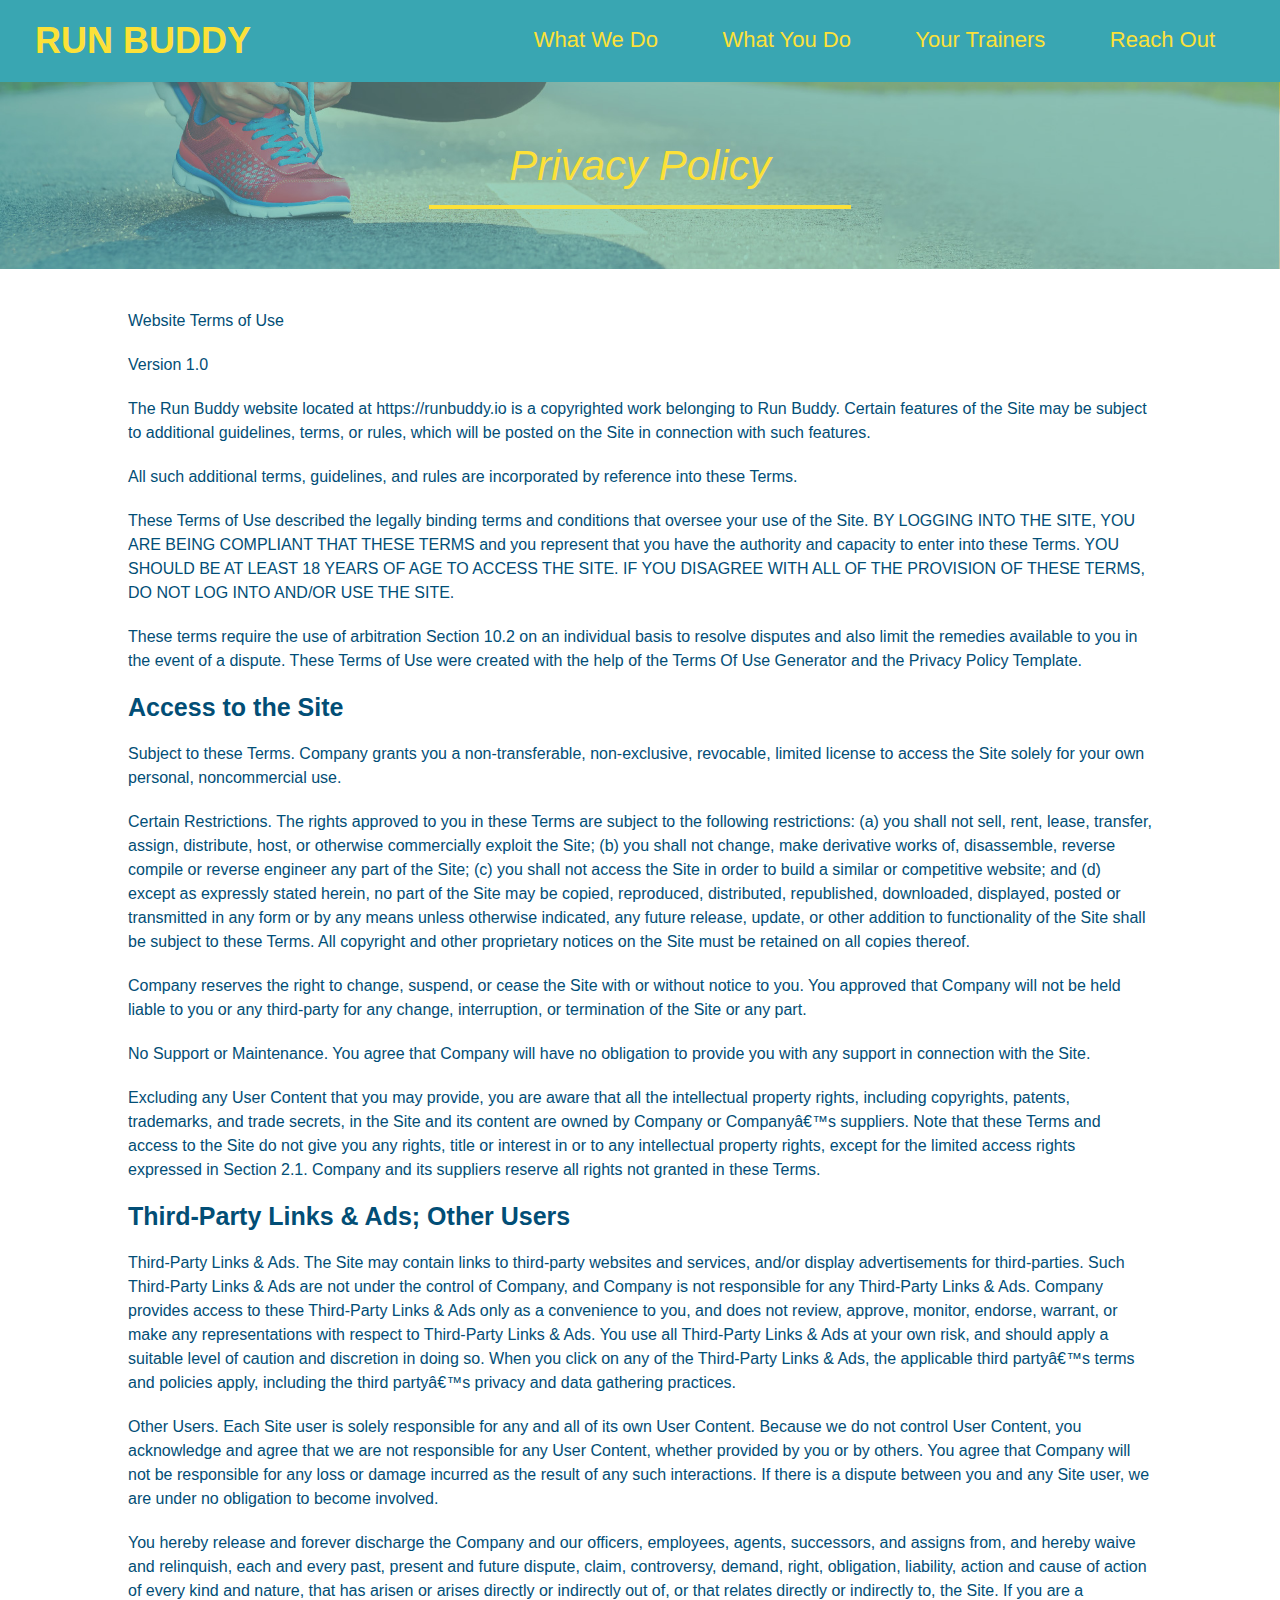
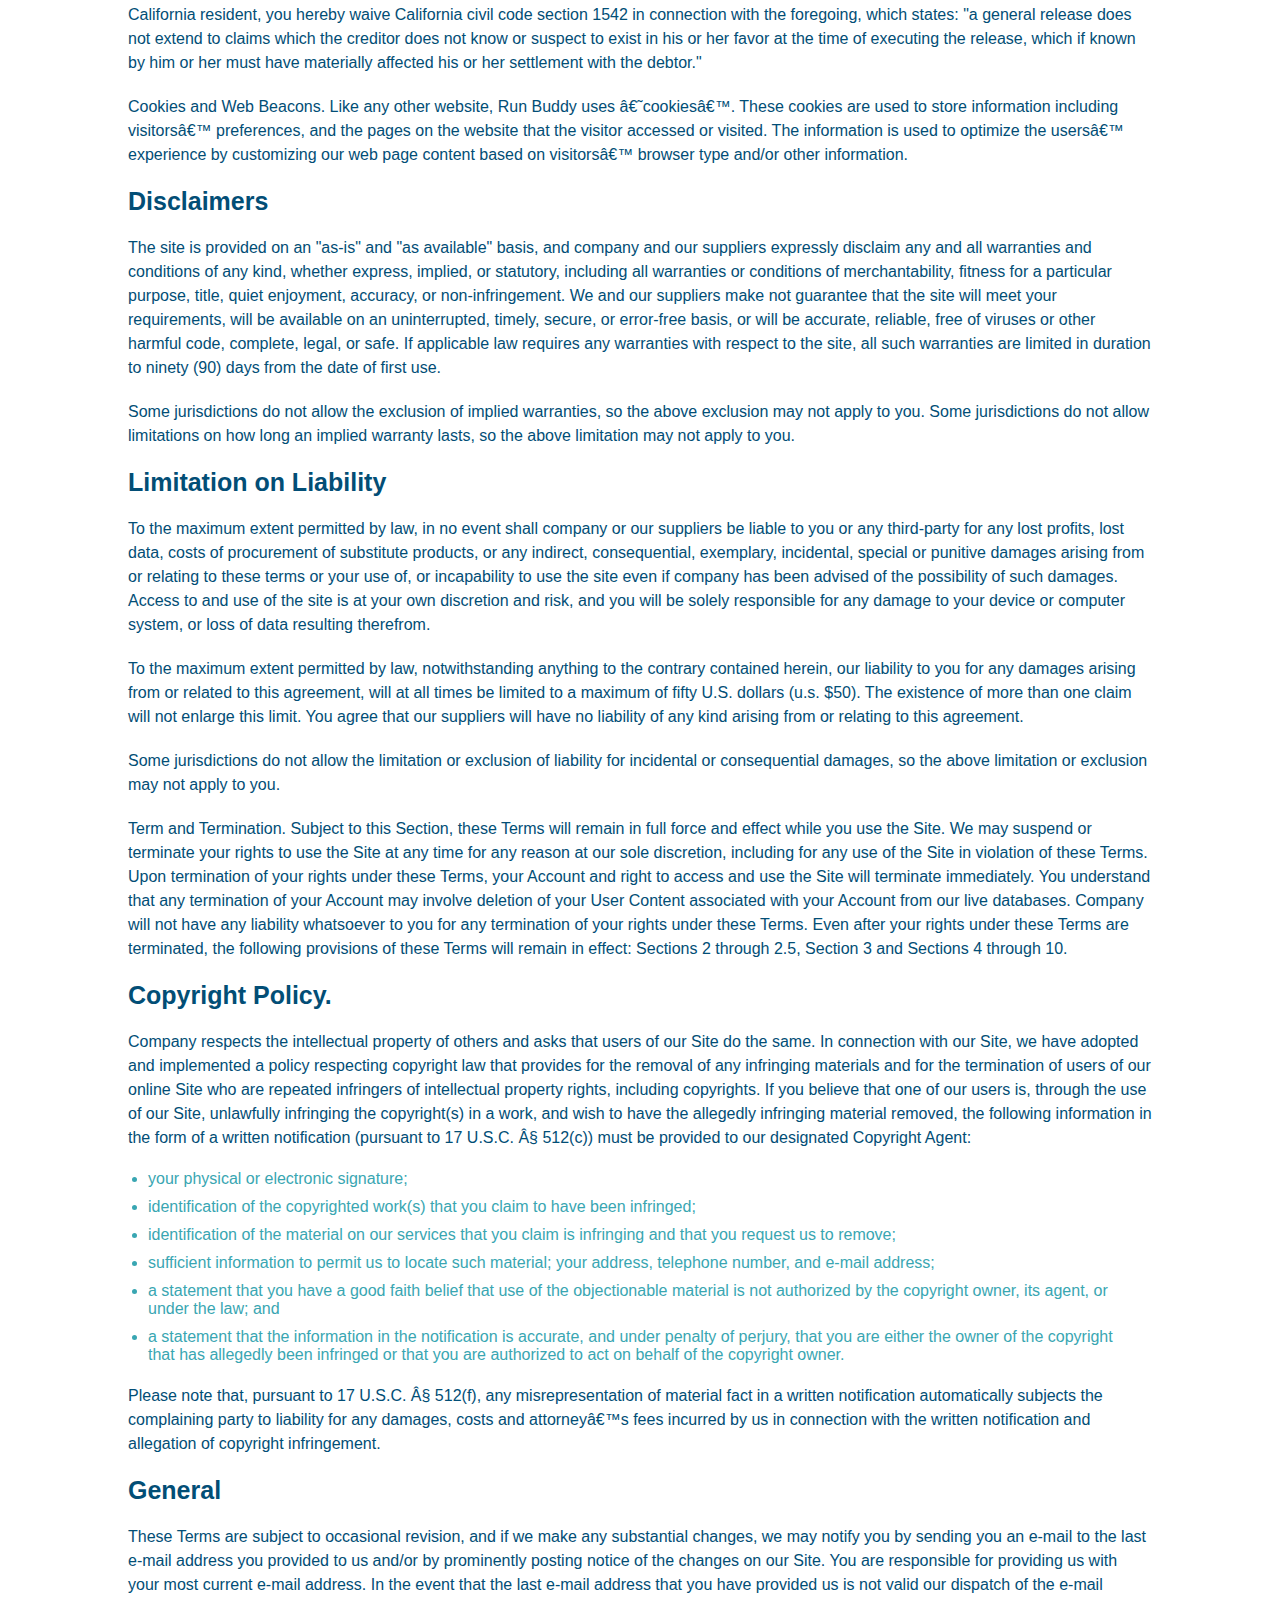
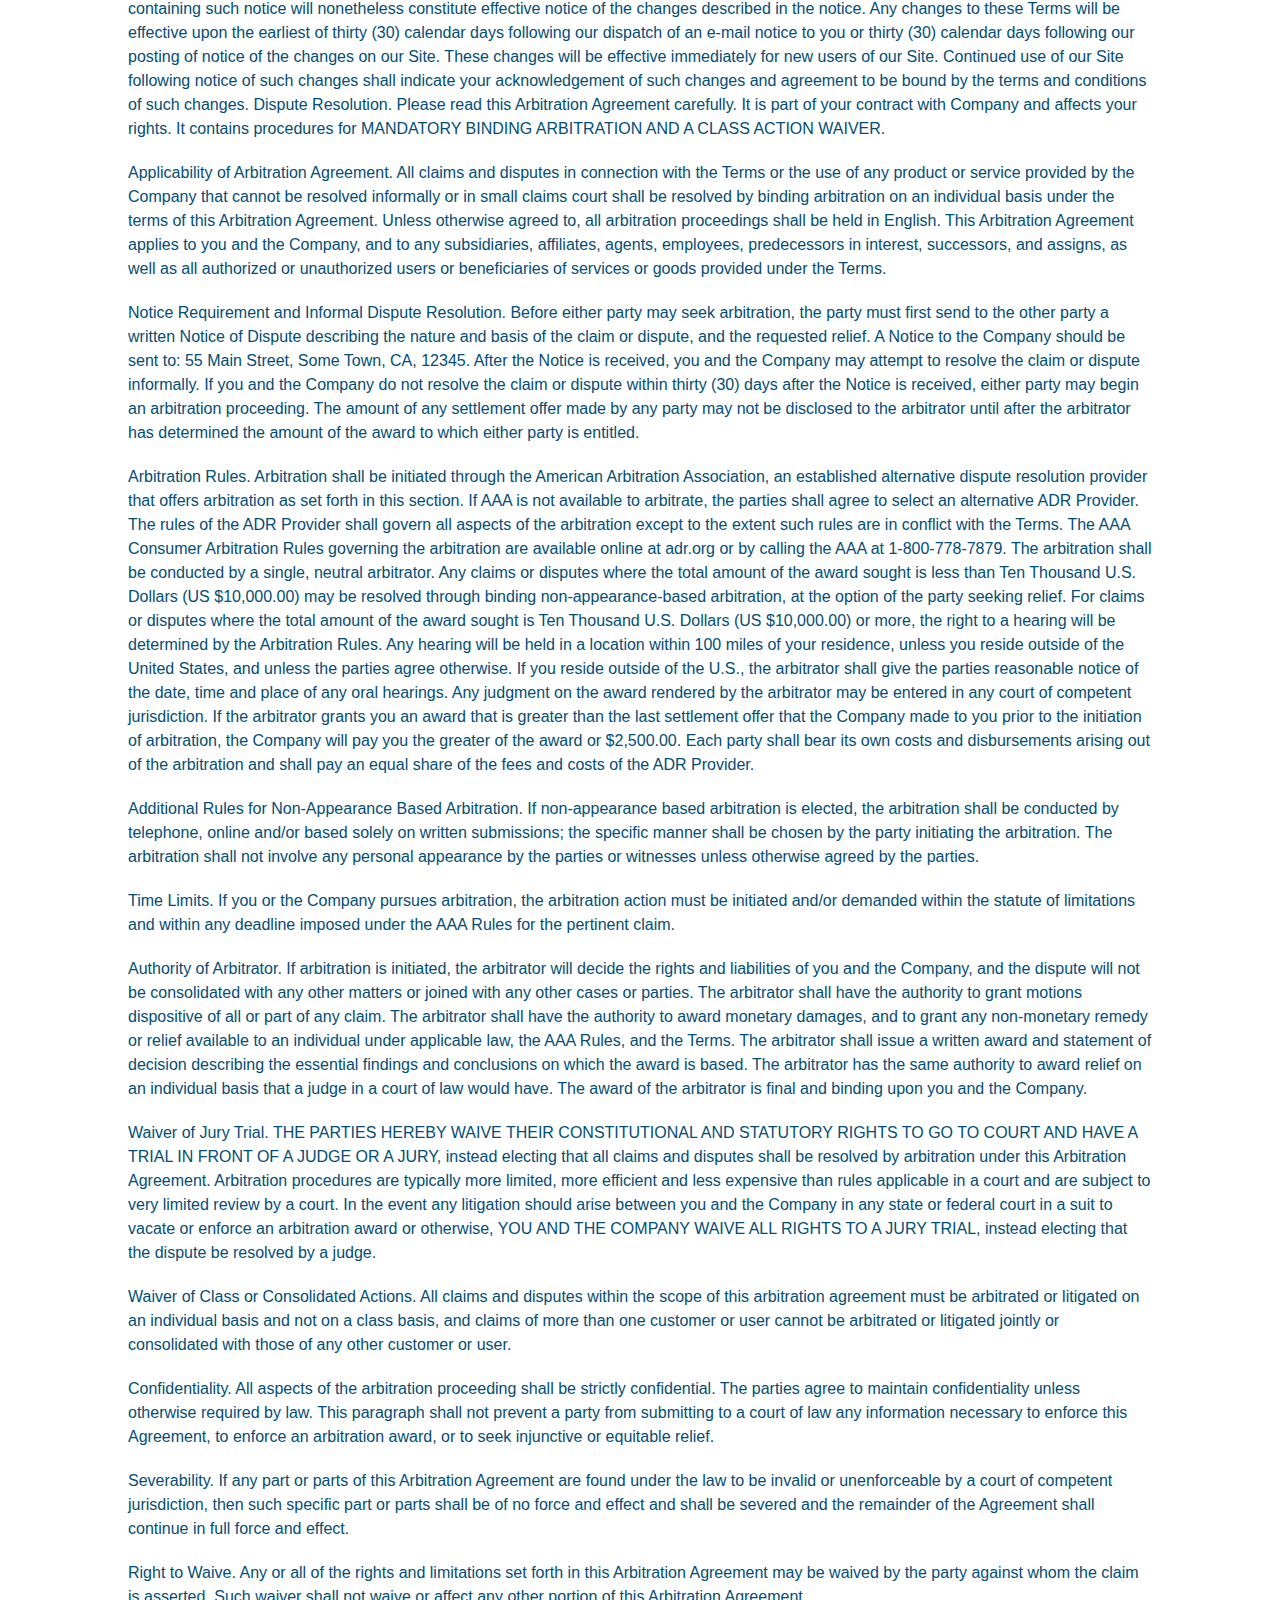
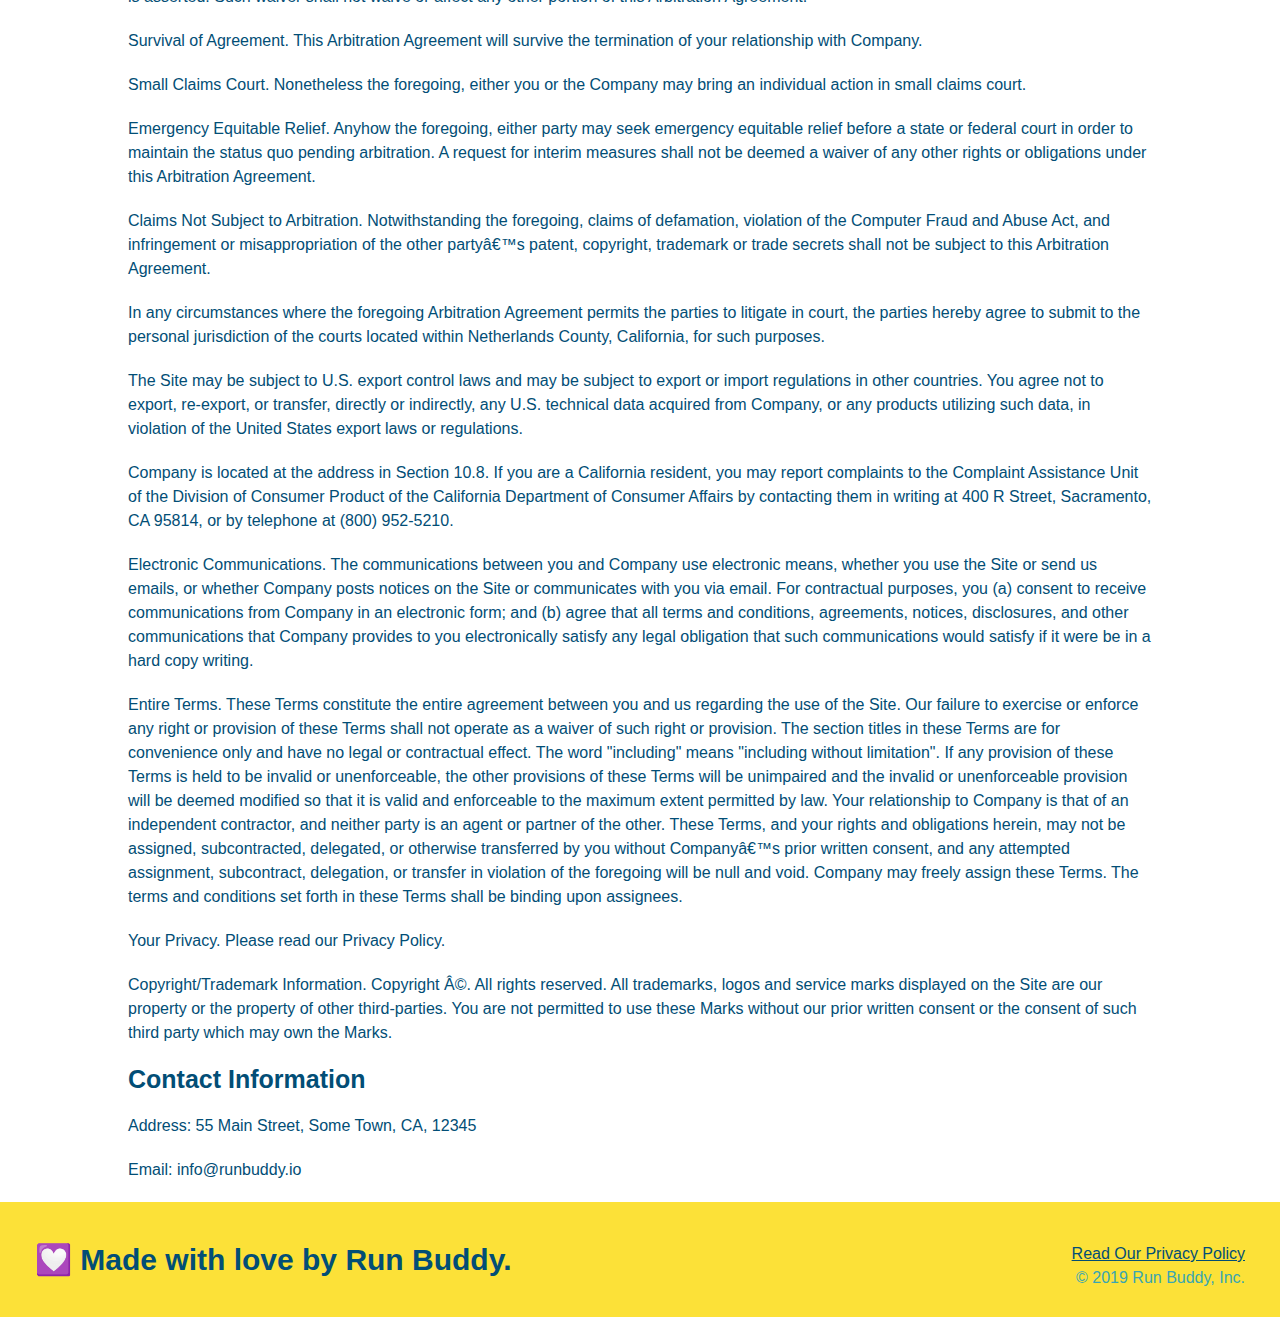
==== privacy-policy.html @ 3c03c05a "privacy policy" ====
<!DOCTYPE html>
<html lang="en">
    <head>
        <meta charset="UTF-8" />
        <title>Privacy Policy - Run Buddy</title>
        <link rel="stylesheet" href="./assets/css/style.css" />
        <link rel="stylesheet" href="./assets/css/secondary-styles.css" />
    </head>
    <body>
        <header>
            <h1>
              <a href="/">RUN BUDDY</a>
            </h1>
            <nav>
              <!-- Unordered list element -->
              <ul>
                <!-- List item element -->
                <li>
                  <!-- Anchor element -->
                  <a href="./index.html#what-we-do">What We Do</a>
                </li>
                <li>
                  <a href="./index.html#what-you-do">What You Do</a>
                </li>
                <li>
                  <a href="./index.html#your-trainers">Your Trainers</a>
                </li>
                <li>
                  <a href="./index.html#reach-out">Reach Out</a>
                </li>
              </ul>
            </nav>
        </header>
        <section class="hero">
            <h2 class="page-title">
                Privacy Policy
            </h2>
        </section>
        <article class="secondary-content">
            <p>
                Website Terms of Use
            </p>

            <p>
                Version 1.0
            </p>

            <p>
                The Run Buddy website located at https://runbuddy.io is a copyrighted work belonging to Run Buddy. Certain
                features of the Site may be subject to additional guidelines, terms, or rules, which will be posted on the Site
                in connection with such features.
            </p>

            <p>
                All such additional terms, guidelines, and rules are incorporated by reference into these Terms.
            </p>

            <p>
                These Terms of Use described the legally binding terms and conditions that oversee your use of the Site. BY
                LOGGING INTO THE SITE, YOU ARE BEING COMPLIANT THAT THESE TERMS and you represent that you have the authority
                and capacity to enter into these Terms. YOU SHOULD BE AT LEAST 18 YEARS OF AGE TO ACCESS THE SITE. IF YOU
                DISAGREE WITH ALL OF THE PROVISION OF THESE TERMS, DO NOT LOG INTO AND/OR USE THE SITE.
            </p>

            <p>
                These terms require the use of arbitration Section 10.2 on an individual basis to resolve disputes and also
                limit the remedies available to you in the event of a dispute. These Terms of Use were created with the help of
                the Terms Of Use Generator and the Privacy Policy Template.
            </p>

            <h3>
                Access to the Site
            </h3>

            <p>
                Subject to these Terms. Company grants you a non-transferable, non-exclusive, revocable, limited license to
                access the Site solely for your own personal, noncommercial use.
            </p>

            <p>
                Certain Restrictions. The rights approved to you in these Terms are subject to the following restrictions: (a)
                you shall not sell, rent, lease, transfer, assign, distribute, host, or otherwise commercially exploit the Site;
                (b) you shall not change, make derivative works of, disassemble, reverse compile or reverse engineer any part of
                the Site; (c) you shall not access the Site in order to build a similar or competitive website; and (d) except
                as expressly stated herein, no part of the Site may be copied, reproduced, distributed, republished, downloaded,
                displayed, posted or transmitted in any form or by any means unless otherwise indicated, any future release,
                update, or other addition to functionality of the Site shall be subject to these Terms. All copyright and other
                proprietary notices on the Site must be retained on all copies thereof.
            </p>

            <p>
                Company reserves the right to change, suspend, or cease the Site with or without notice to you. You approved
                that Company will not be held liable to you or any third-party for any change, interruption, or termination of
                the Site or any part.
            </p>

            <p>
                No Support or Maintenance. You agree that Company will have no obligation to provide you with any support in
                connection with the Site.
            </p>

            <p>
                Excluding any User Content that you may provide, you are aware that all the intellectual property rights,
                including copyrights, patents, trademarks, and trade secrets, in the Site and its content are owned by Company
                or Companyâ€™s suppliers. Note that these Terms and access to the Site do not give you any rights, title or
                interest in or to any intellectual property rights, except for the limited access rights expressed in Section
                2.1. Company and its suppliers reserve all rights not granted in these Terms.
            </p>

            <h3>
                Third-Party Links & Ads; Other Users
            </h3>

            <p>
                Third-Party Links & Ads. The Site may contain links to third-party websites and services, and/or display
                advertisements for third-parties. Such Third-Party Links & Ads are not under the control of Company, and Company
                is not responsible for any Third-Party Links & Ads. Company provides access to these Third-Party Links & Ads
                only as a convenience to you, and does not review, approve, monitor, endorse, warrant, or make any
                representations with respect to Third-Party Links & Ads. You use all Third-Party Links & Ads at your own risk,
                and should apply a suitable level of caution and discretion in doing so. When you click on any of the
                Third-Party Links & Ads, the applicable third partyâ€™s terms and policies apply, including the third partyâ€™s
                privacy and data gathering practices.
            </p>

            <p>
                Other Users. Each Site user is solely responsible for any and all of its own User Content. Because we do not
                control User Content, you acknowledge and agree that we are not responsible for any User Content, whether
                provided by you or by others. You agree that Company will not be responsible for any loss or damage incurred as
                the result of any such interactions. If there is a dispute between you and any Site user, we are under no
                obligation to become involved.
            </p>

            <p>
                You hereby release and forever discharge the Company and our officers, employees, agents, successors, and
                assigns from, and hereby waive and relinquish, each and every past, present and future dispute, claim,
                controversy, demand, right, obligation, liability, action and cause of action of every kind and nature, that has
                arisen or arises directly or indirectly out of, or that relates directly or indirectly to, the Site. If you are
                a California resident, you hereby waive California civil code section 1542 in connection with the foregoing,
                which states: "a general release does not extend to claims which the creditor does not know or suspect to exist
                in his or her favor at the time of executing the release, which if known by him or her must have materially
                affected his or her settlement with the debtor."
            </p>

            <p>
                Cookies and Web Beacons. Like any other website, Run Buddy uses â€˜cookiesâ€™. These cookies are used to store
                information including visitorsâ€™ preferences, and the pages on the website that the visitor accessed or visited.
                The information is used to optimize the usersâ€™ experience by customizing our web page content based on visitorsâ€™
                browser type and/or other information.
            </p>

            <h3>
                Disclaimers
            </h3>

            <p>
                The site is provided on an "as-is" and "as available" basis, and company and our suppliers expressly disclaim
                any and all warranties and conditions of any kind, whether express, implied, or statutory, including all
                warranties or conditions of merchantability, fitness for a particular purpose, title, quiet enjoyment, accuracy,
                or non-infringement. We and our suppliers make not guarantee that the site will meet your requirements, will be
                available on an uninterrupted, timely, secure, or error-free basis, or will be accurate, reliable, free of
                viruses or other harmful code, complete, legal, or safe. If applicable law requires any warranties with respect
                to the site, all such warranties are limited in duration to ninety (90) days from the date of first use.
            </p>

            <p>
                Some jurisdictions do not allow the exclusion of implied warranties, so the above exclusion may not apply to
                you. Some jurisdictions do not allow limitations on how long an implied warranty lasts, so the above limitation
                may not apply to you.
            </p>

            <h3>
                Limitation on Liability
            </h3>

            <p>
                To the maximum extent permitted by law, in no event shall company or our suppliers be liable to you or any
                third-party for any lost profits, lost data, costs of procurement of substitute products, or any indirect,
                consequential, exemplary, incidental, special or punitive damages arising from or relating to these terms or
                your use of, or incapability to use the site even if company has been advised of the possibility of such
                damages. Access to and use of the site is at your own discretion and risk, and you will be solely responsible
                for any damage to your device or computer system, or loss of data resulting therefrom.
            </p>

            <p>
                To the maximum extent permitted by law, notwithstanding anything to the contrary contained herein, our liability
                to you for any damages arising from or related to this agreement, will at all times be limited to a maximum of
                fifty U.S. dollars (u.s. $50). The existence of more than one claim will not enlarge this limit. You agree that
                our suppliers will have no liability of any kind arising from or relating to this agreement.
            </p>

            <p>
                Some jurisdictions do not allow the limitation or exclusion of liability for incidental or consequential
                damages, so the above limitation or exclusion may not apply to you.
            </p>

            <p>
                Term and Termination. Subject to this Section, these Terms will remain in full force and effect while you use
                the Site. We may suspend or terminate your rights to use the Site at any time for any reason at our sole
                discretion, including for any use of the Site in violation of these Terms. Upon termination of your rights under
                these Terms, your Account and right to access and use the Site will terminate immediately. You understand that
                any termination of your Account may involve deletion of your User Content associated with your Account from our
                live databases. Company will not have any liability whatsoever to you for any termination of your rights under
                these Terms. Even after your rights under these Terms are terminated, the following provisions of these Terms
                will remain in effect: Sections 2 through 2.5, Section 3 and Sections 4 through 10.
            </p>

            <h3>
                Copyright Policy.
            </h3>

            <p>
                Company respects the intellectual property of others and asks that users of our Site do the same. In connection
                with our Site, we have adopted and implemented a policy respecting copyright law that provides for the removal
                of any infringing materials and for the termination of users of our online Site who are repeated infringers of
                intellectual property rights, including copyrights. If you believe that one of our users is, through the use of
                our Site, unlawfully infringing the copyright(s) in a work, and wish to have the allegedly infringing material
                removed, the following information in the form of a written notification (pursuant to 17 U.S.C. Â§ 512(c)) must
                be provided to our designated Copyright Agent:
            </p>

            <ul>
                <li>
                your physical or electronic signature;
                </li>
                <li>
                identification of the copyrighted work(s) that you claim to have been infringed;
                </li>
                <li>
                identification of the material on our services that you claim is infringing and that you request us to remove;
                </li>
                <li>
                sufficient information to permit us to locate such material; your address, telephone number, and e-mail
                address;
                </li>
                <li>
                a statement that you have a good faith belief that use of the objectionable material is not authorized by the
                copyright owner, its agent, or under the law; and
                </li>
                <li>
                a statement that the information in the notification is accurate, and under penalty of perjury, that you are
                either the owner of the copyright that has allegedly been infringed or that you are authorized to act on
                behalf of the copyright owner.
                </li>
            </ul>

            <p>
                Please note that, pursuant to 17 U.S.C. Â§ 512(f), any misrepresentation of material fact in a written
                notification automatically subjects the complaining party to liability for any damages, costs and attorneyâ€™s
                fees incurred by us in connection with the written notification and allegation of copyright infringement.
            </p>

            <h3>
                General
            </h3>

            <p>
                These Terms are subject to occasional revision, and if we make any substantial changes, we may notify you by
                sending you an e-mail to the last e-mail address you provided to us and/or by prominently posting notice of the
                changes on our Site. You are responsible for providing us with your most current e-mail address. In the event
                that the last e-mail address that you have provided us is not valid our dispatch of the e-mail containing such
                notice will nonetheless constitute effective notice of the changes described in the notice. Any changes to these
                Terms will be effective upon the earliest of thirty (30) calendar days following our dispatch of an e-mail
                notice to you or thirty (30) calendar days following our posting of notice of the changes on our Site. These
                changes will be effective immediately for new users of our Site. Continued use of our Site following notice of
                such changes shall indicate your acknowledgement of such changes and agreement to be bound by the terms and
                conditions of such changes. Dispute Resolution. Please read this Arbitration Agreement carefully. It is part of
                your contract with Company and affects your rights. It contains procedures for MANDATORY BINDING ARBITRATION AND
                A CLASS ACTION WAIVER.
            </p>

            <p>
                Applicability of Arbitration Agreement. All claims and disputes in connection with the Terms or the use of any
                product or service provided by the Company that cannot be resolved informally or in small claims court shall be
                resolved by binding arbitration on an individual basis under the terms of this Arbitration Agreement. Unless
                otherwise agreed to, all arbitration proceedings shall be held in English. This Arbitration Agreement applies to
                you and the Company, and to any subsidiaries, affiliates, agents, employees, predecessors in interest,
                successors, and assigns, as well as all authorized or unauthorized users or beneficiaries of services or goods
                provided under the Terms.
            </p>

            <p>
                Notice Requirement and Informal Dispute Resolution. Before either party may seek arbitration, the party must
                first send to the other party a written Notice of Dispute describing the nature and basis of the claim or
                dispute, and the requested relief. A Notice to the Company should be sent to: 55 Main Street, Some Town, CA,
                12345. After the Notice is received, you and the Company may attempt to resolve the claim or dispute informally.
                If you and the Company do not resolve the claim or dispute within thirty (30) days after the Notice is received,
                either party may begin an arbitration proceeding. The amount of any settlement offer made by any party may not
                be disclosed to the arbitrator until after the arbitrator has determined the amount of the award to which either
                party is entitled.
            </p>

            <p>
                Arbitration Rules. Arbitration shall be initiated through the American Arbitration Association, an established
                alternative dispute resolution provider that offers arbitration as set forth in this section. If AAA is not
                available to arbitrate, the parties shall agree to select an alternative ADR Provider. The rules of the ADR
                Provider shall govern all aspects of the arbitration except to the extent such rules are in conflict with the
                Terms. The AAA Consumer Arbitration Rules governing the arbitration are available online at adr.org or by
                calling the AAA at 1-800-778-7879. The arbitration shall be conducted by a single, neutral arbitrator. Any
                claims or disputes where the total amount of the award sought is less than Ten Thousand U.S. Dollars (US
                $10,000.00) may be resolved through binding non-appearance-based arbitration, at the option of the party seeking
                relief. For claims or disputes where the total amount of the award sought is Ten Thousand U.S. Dollars (US
                $10,000.00) or more, the right to a hearing will be determined by the Arbitration Rules. Any hearing will be
                held in a location within 100 miles of your residence, unless you reside outside of the United States, and
                unless the parties agree otherwise. If you reside outside of the U.S., the arbitrator shall give the parties
                reasonable notice of the date, time and place of any oral hearings. Any judgment on the award rendered by the
                arbitrator may be entered in any court of competent jurisdiction. If the arbitrator grants you an award that is
                greater than the last settlement offer that the Company made to you prior to the initiation of arbitration, the
                Company will pay you the greater of the award or $2,500.00. Each party shall bear its own costs and
                disbursements arising out of the arbitration and shall pay an equal share of the fees and costs of the ADR
                Provider.
            </p>

            <p>
                Additional Rules for Non-Appearance Based Arbitration. If non-appearance based arbitration is elected, the
                arbitration shall be conducted by telephone, online and/or based solely on written submissions; the specific
                manner shall be chosen by the party initiating the arbitration. The arbitration shall not involve any personal
                appearance by the parties or witnesses unless otherwise agreed by the parties.
            </p>

            <p>
                Time Limits. If you or the Company pursues arbitration, the arbitration action must be initiated and/or demanded
                within the statute of limitations and within any deadline imposed under the AAA Rules for the pertinent claim.
            </p>

            <p>
                Authority of Arbitrator. If arbitration is initiated, the arbitrator will decide the rights and liabilities of
                you and the Company, and the dispute will not be consolidated with any other matters or joined with any other
                cases or parties. The arbitrator shall have the authority to grant motions dispositive of all or part of any
                claim. The arbitrator shall have the authority to award monetary damages, and to grant any non-monetary remedy
                or relief available to an individual under applicable law, the AAA Rules, and the Terms. The arbitrator shall
                issue a written award and statement of decision describing the essential findings and conclusions on which the
                award is based. The arbitrator has the same authority to award relief on an individual basis that a judge in a
                court of law would have. The award of the arbitrator is final and binding upon you and the Company.
            </p>

            <p>
                Waiver of Jury Trial. THE PARTIES HEREBY WAIVE THEIR CONSTITUTIONAL AND STATUTORY RIGHTS TO GO TO COURT AND HAVE
                A TRIAL IN FRONT OF A JUDGE OR A JURY, instead electing that all claims and disputes shall be resolved by
                arbitration under this Arbitration Agreement. Arbitration procedures are typically more limited, more efficient
                and less expensive than rules applicable in a court and are subject to very limited review by a court. In the
                event any litigation should arise between you and the Company in any state or federal court in a suit to vacate
                or enforce an arbitration award or otherwise, YOU AND THE COMPANY WAIVE ALL RIGHTS TO A JURY TRIAL, instead
                electing that the dispute be resolved by a judge.
            </p>

            <p>
                Waiver of Class or Consolidated Actions. All claims and disputes within the scope of this arbitration agreement
                must be arbitrated or litigated on an individual basis and not on a class basis, and claims of more than one
                customer or user cannot be arbitrated or litigated jointly or consolidated with those of any other customer or
                user.
            </p>

            <p>
                Confidentiality. All aspects of the arbitration proceeding shall be strictly confidential. The parties agree to
                maintain confidentiality unless otherwise required by law. This paragraph shall not prevent a party from
                submitting to a court of law any information necessary to enforce this Agreement, to enforce an arbitration
                award, or to seek injunctive or equitable relief.
            </p>

            <p>
                Severability. If any part or parts of this Arbitration Agreement are found under the law to be invalid or
                unenforceable by a court of competent jurisdiction, then such specific part or parts shall be of no force and
                effect and shall be severed and the remainder of the Agreement shall continue in full force and effect.
            </p>

            <p>
                Right to Waive. Any or all of the rights and limitations set forth in this Arbitration Agreement may be waived
                by the party against whom the claim is asserted. Such waiver shall not waive or affect any other portion of this
                Arbitration Agreement.
            </p>

            <p>
                Survival of Agreement. This Arbitration Agreement will survive the termination of your relationship with
                Company.
            </p>

            <p>
                Small Claims Court. Nonetheless the foregoing, either you or the Company may bring an individual action in small
                claims court.
            </p>

            <p>
                Emergency Equitable Relief. Anyhow the foregoing, either party may seek emergency equitable relief before a
                state or federal court in order to maintain the status quo pending arbitration. A request for interim measures
                shall not be deemed a waiver of any other rights or obligations under this Arbitration Agreement.
            </p>

            <p>
                Claims Not Subject to Arbitration. Notwithstanding the foregoing, claims of defamation, violation of the
                Computer Fraud and Abuse Act, and infringement or misappropriation of the other partyâ€™s patent, copyright,
                trademark or trade secrets shall not be subject to this Arbitration Agreement.
            </p>

            <p>
                In any circumstances where the foregoing Arbitration Agreement permits the parties to litigate in court, the
                parties hereby agree to submit to the personal jurisdiction of the courts located within Netherlands County,
                California, for such purposes.
            </p>

            <p>
                The Site may be subject to U.S. export control laws and may be subject to export or import regulations in other
                countries. You agree not to export, re-export, or transfer, directly or indirectly, any U.S. technical data
                acquired from Company, or any products utilizing such data, in violation of the United States export laws or
                regulations.
            </p>

            <p>
                Company is located at the address in Section 10.8. If you are a California resident, you may report complaints
                to the Complaint Assistance Unit of the Division of Consumer Product of the California Department of Consumer
                Affairs by contacting them in writing at 400 R Street, Sacramento, CA 95814, or by telephone at (800) 952-5210.
            </p>

            <p>
                Electronic Communications. The communications between you and Company use electronic means, whether you use the
                Site or send us emails, or whether Company posts notices on the Site or communicates with you via email. For
                contractual purposes, you (a) consent to receive communications from Company in an electronic form; and (b)
                agree that all terms and conditions, agreements, notices, disclosures, and other communications that Company
                provides to you electronically satisfy any legal obligation that such communications would satisfy if it were be
                in a hard copy writing.
            </p>

            <p>
                Entire Terms. These Terms constitute the entire agreement between you and us regarding the use of the Site. Our
                failure to exercise or enforce any right or provision of these Terms shall not operate as a waiver of such right
                or provision. The section titles in these Terms are for convenience only and have no legal or contractual
                effect. The word "including" means "including without limitation". If any provision of these Terms is held to be
                invalid or unenforceable, the other provisions of these Terms will be unimpaired and the invalid or
                unenforceable provision will be deemed modified so that it is valid and enforceable to the maximum extent
                permitted by law. Your relationship to Company is that of an independent contractor, and neither party is an
                agent or partner of the other. These Terms, and your rights and obligations herein, may not be assigned,
                subcontracted, delegated, or otherwise transferred by you without Companyâ€™s prior written consent, and any
                attempted assignment, subcontract, delegation, or transfer in violation of the foregoing will be null and void.
                Company may freely assign these Terms. The terms and conditions set forth in these Terms shall be binding upon
                assignees.
            </p>

            <p>
                Your Privacy. Please read our Privacy Policy.
            </p>

            <p>
                Copyright/Trademark Information. Copyright Â©. All rights reserved. All trademarks, logos and service marks
                displayed on the Site are our property or the property of other third-parties. You are not permitted to use
                these Marks without our prior written consent or the consent of such third party which may own the Marks.
            </p>

            <h3>
                Contact Information
            </h3>

            <p>
                Address: 55 Main Street, Some Town, CA, 12345
            </p>

            <p>
                Email: info@runbuddy.io
            </p>
        </article>
        <footer>
            <h2>💟 Made with love by Run Buddy.</h2>
            <div>
              <a href="#">Read Our Privacy Policy</a><br />
              &copy; 2019 Run Buddy, Inc.
            </div>
          </footer>
    </body>
</html>
---- assets/css/style.css ----
* {
    margin: 0;
    padding: 0;
    box-sizing: border-box;
}

body {
    /* I'm a css comment! */
    color: #39a6b2;
    font-family: Helvetica, Arial, sans-serif;
}

/* Apply styles to <header> */
header {
    padding: 20px 35px;
    background-color: #39a6b2;
}

header h1 {
    font-weight: bold;
    font-size: 36px;
    color: #fce138;
    margin: 0;
    display: inline;
}

header a {
    text-decoration: none;
    color: #fce138;
}

header nav {
    float: right;
    margin: 7px 0;
}

header nav ul li {
    display: inline;
}

header nav ul li a {
    margin: 0 30px;
    font-weight: lighter;
    font-size: 22px;
}

footer {
    background: #fce138;
    width: 100%;
    padding: 40px 35px;
}

footer h2 {
    display: inline;
    color: #024e76;
    font-size: 30px;
    margin: 0;
}

footer div {
    float: right;
    line-height: 1.5;
    text-align: right;
}

footer a {
    color: #024e76;
}

section {
    padding: 60px;
}

/* Hero Style Start */
.hero {
    background-image: url("../images/hero-bg.jpg");
    height: 600px;
    background-size: cover;
    background-position: center;
    position: relative;
}

.hero-form {
    border: solid 3px #024e76;
    background-color: #fce138;
    padding: 20px;
    width: 500px;
    color: #024e76;
    position: absolute;
    bottom: 120px;
    right: 140px;
}

.hero-form h3 {
    font-size: 24px;
    margin: 0;
}

.hero-form p {
    margin: 5px 0 15px 0;
}

.form-input {
    border: 1px solid #024e76;
    display: block;
    padding: 7px 15px;
    font-size: 16px;
    color: #024e76;
    width: 100%;
    margin-bottom: 15px;
}

.hero-form label {
    margin: 0 5px;
}

.hero-form button {
    color: #fce138;
    background-color: #024e76;
    border: none;
    padding: 10px 20px;
    font-size: 16px;
}
/* Hero Style End */

.intro {
    text-align: center;
}

.intro p {
    line-height: 1.7;
    color: #39a6b2;
    width: 80%;
    font-size: 20px;
    margin: 0 auto;
}

.steps {
    text-align: center;
    background: #fce138;
}

.section-title {
    font-size: 55px;
    color: #024e76;
    margin-bottom: 35px;
    padding: 0 100px 20px 100px;
    display: inline-block;
    border-bottom: 3px solid;
}
  
.primary-border {
    border-color: #fce138;
}
  
.secondary-border {
    border-color: #39a6b2;
}

.steps div {
    margin-bottom: 80px;
}
  
.steps img {
    width: 15%;
    margin: 10px 0;
}
  
.steps h3 {
    color: #024e76;
    font-size: 46px;
    margin-top: 10px;
}
  
.steps p {
    color: #39a6b2;
    font-size: 23px;
}

.steps span {
    font-size: 38px;
}

.trainers {
    text-align: center;
}

.trainer {
    width: 900px;
    margin: 0 auto 30px auto;
    background: #024e76;
    color: #fce138;
    overflow: auto;
}
  
.trainer img {
    width: 35%;
    float: left;
}

.trainer-bio {
    padding: 35px;
    float: left;
    width: 65%;
}

.trainer-bio h3 {
    font-size: 32px;
    margin-bottom: 8px;
}

.trainer-bio h4 {
    font-weight: lighter;
    font-size: 26px;
    margin-bottom: 25px
}

.trainer-bio p {
    font-size: 17px;
    line-height: 1.3;
}

.text-left {
    text-align: left;
}

.text-right {
    text-align: right;
}

/* Reach Out Styles Start */
.contact {
    background-color: #024e76;
    text-align: center;
}
  
.contact h2 {
    color: #fce138;
}

.contact-info iframe {
    width: 400px;
    height: 400px;
}

.contact-info div {
    width: 410px;
    display: inline-block;
    vertical-align: top;
    text-align: left;
    margin: 30px 0 0 60px;
    color: white;
}

.contact-info h3 {
    color: #fce138;
    font-size: 32px;
}

.contact-info p, .contact-info address {
    margin: 20px 0;
    line-height: 1.5;
    font-size: 20px;
    font-style: normal;
}

.contact-info a {
    color: #fce138;
}

/* Reach Out Styles End */
---- assets/css/secondary-styles.css ----
.hero {
    background-position: bottom;
    height: auto;
    text-align: center;
    margin-bottom: 40px;
}

.page-title {
    color: #fce138;
    display: inline-block;
    border-bottom: 4px solid #fce138;
    padding: 0 80px 15px 80px;
    font-weight: normal;
    font-size: 42px;
    font-style: italic;
}

.secondary-content {
    width: 80%;
    margin: 0 auto;
    color: #024e76;
}

.secondary-content h3 {
    font-size: 25px;
    margin: 20px 0;
}

.secondary-content p {
    font-size: 16px;
    line-height: 1.5;
    margin: 20px 0;
}

.secondary-content ul {
    margin: 15px 20px;
}

.secondary-content li {
    color: #39a6b2;
    margin: 10px 0;
}
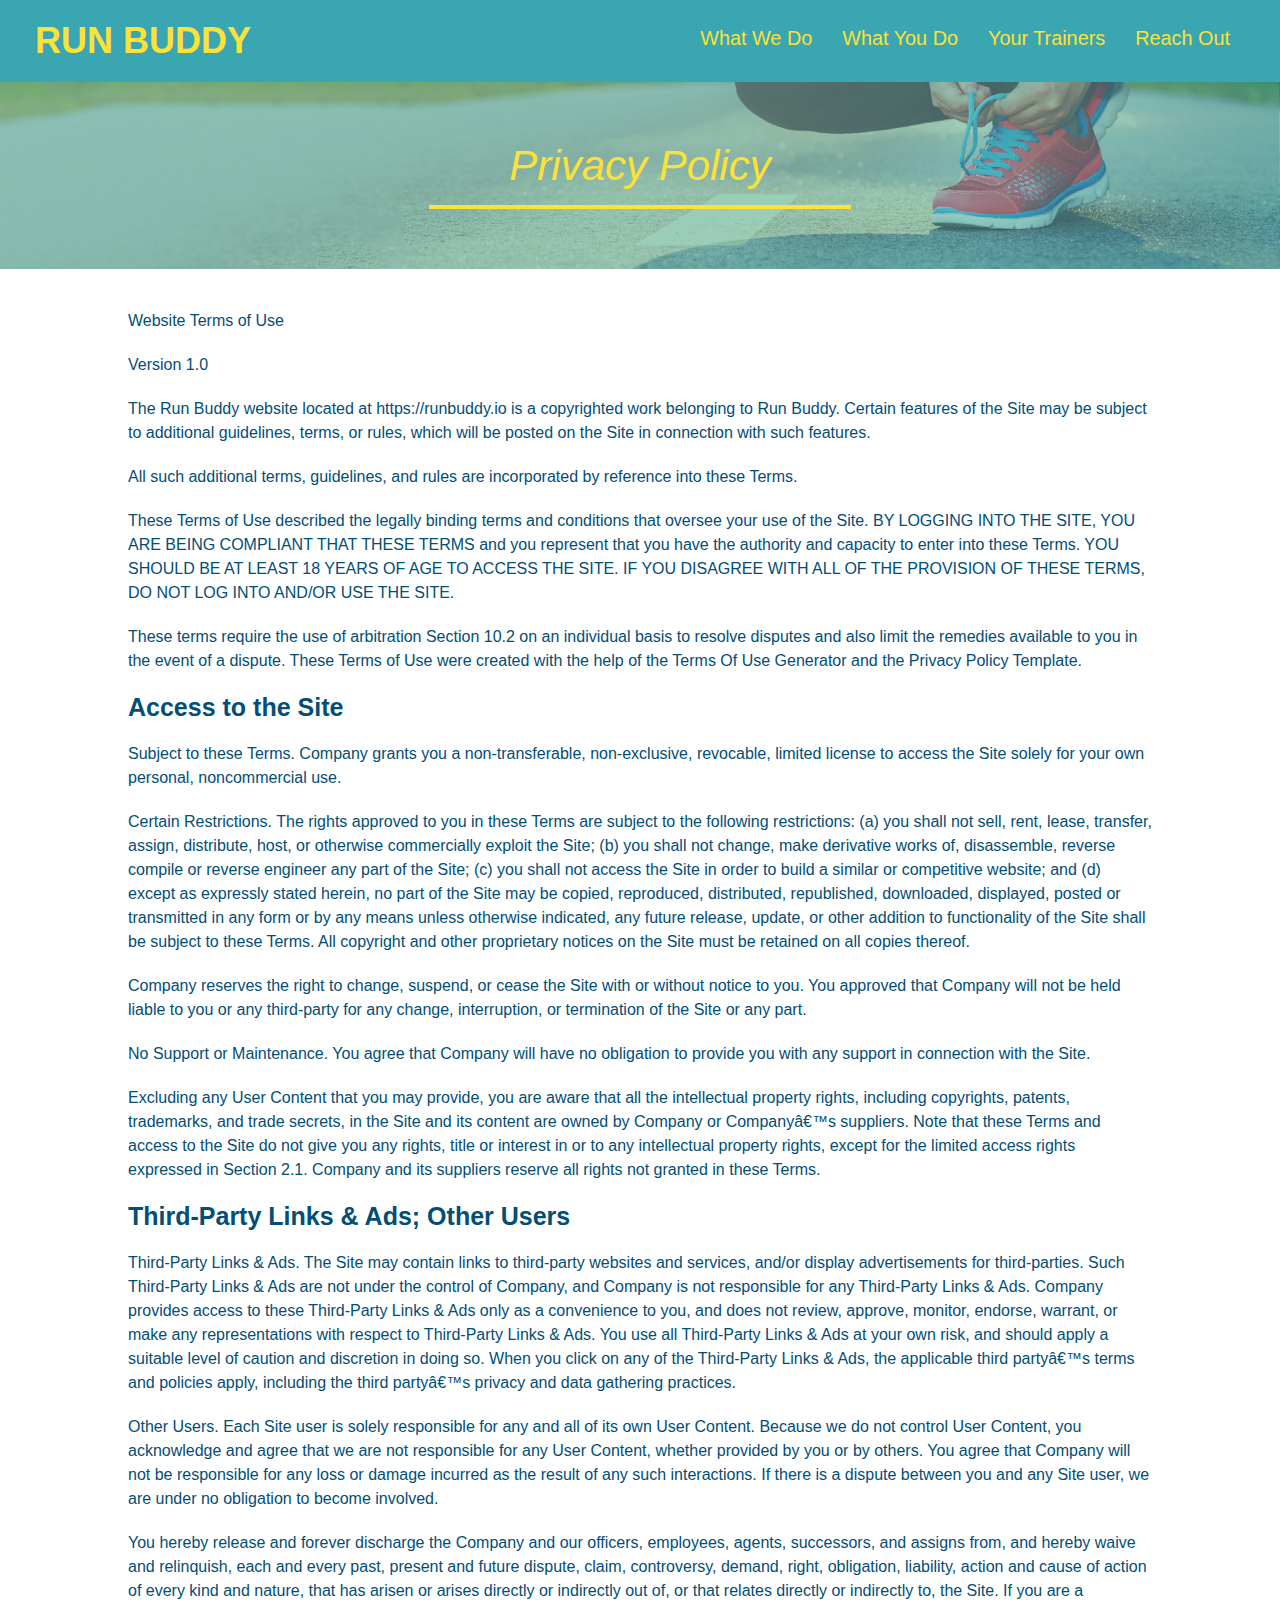
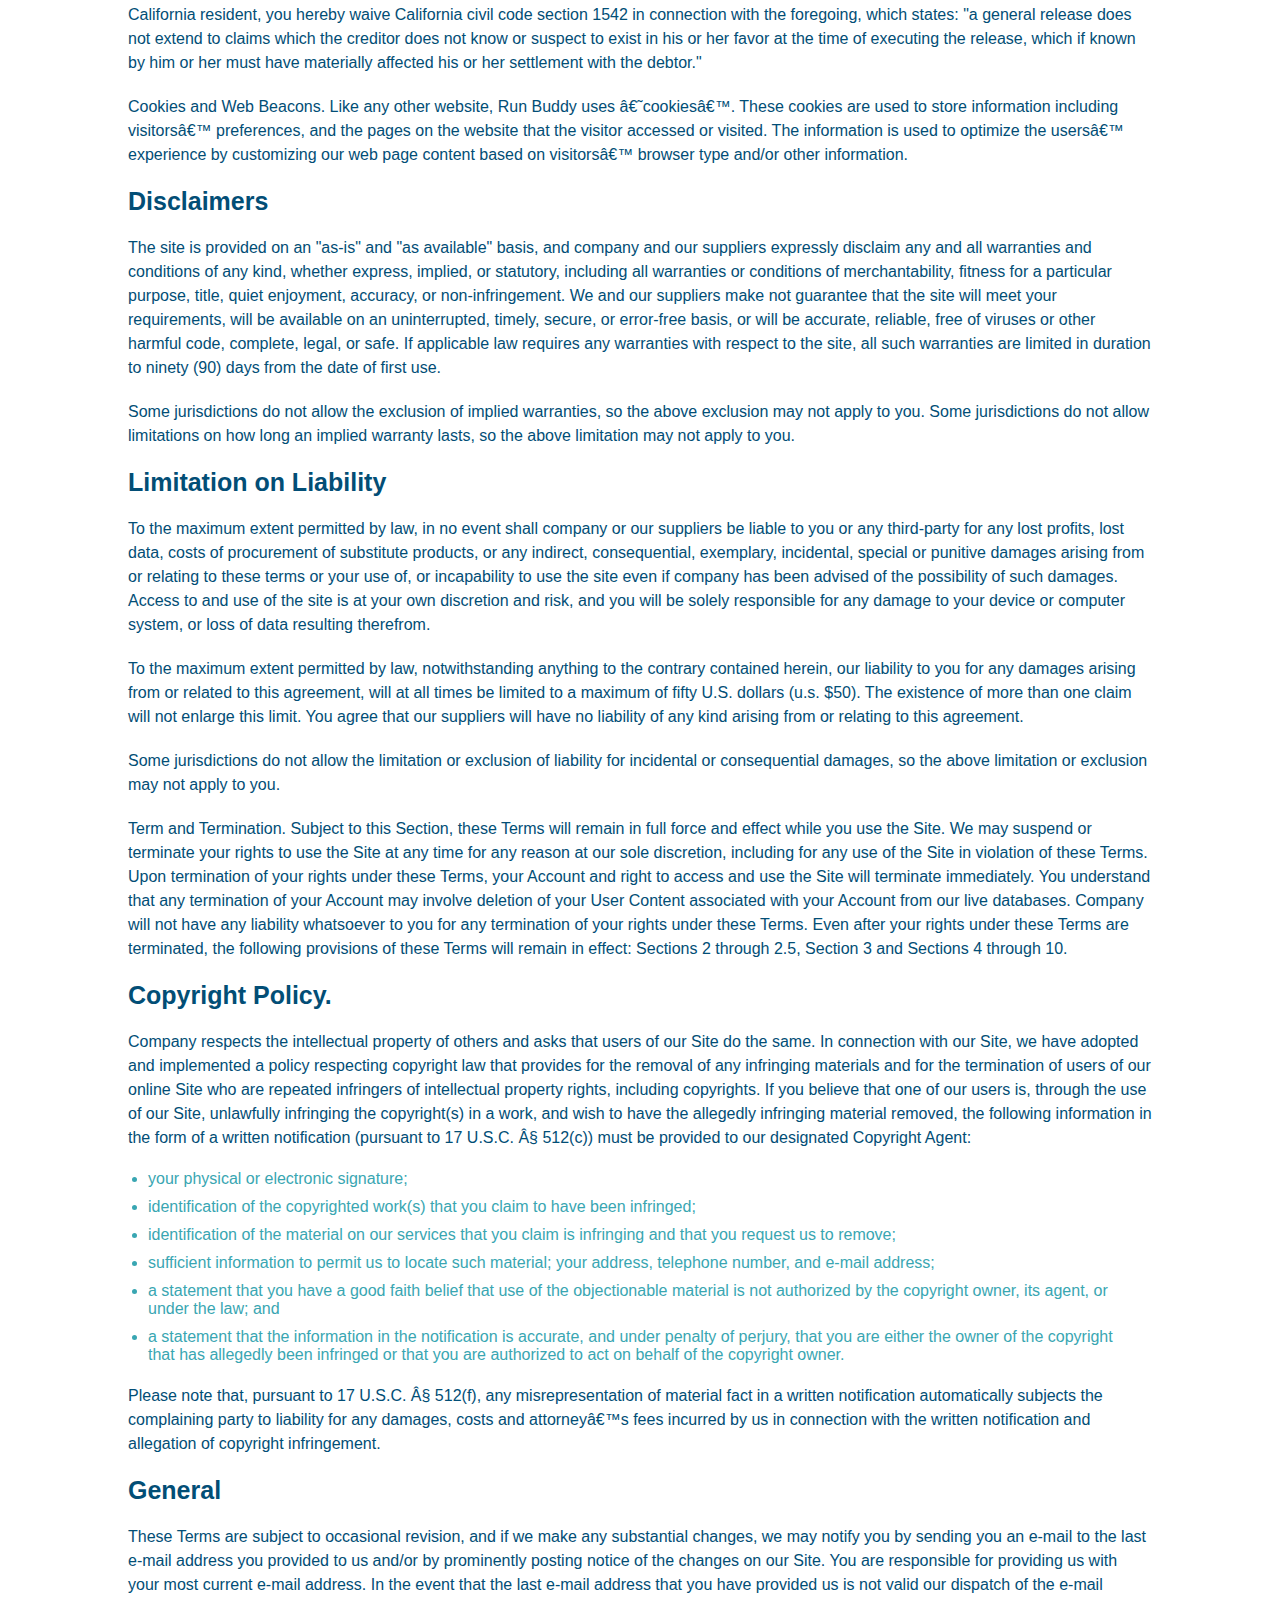
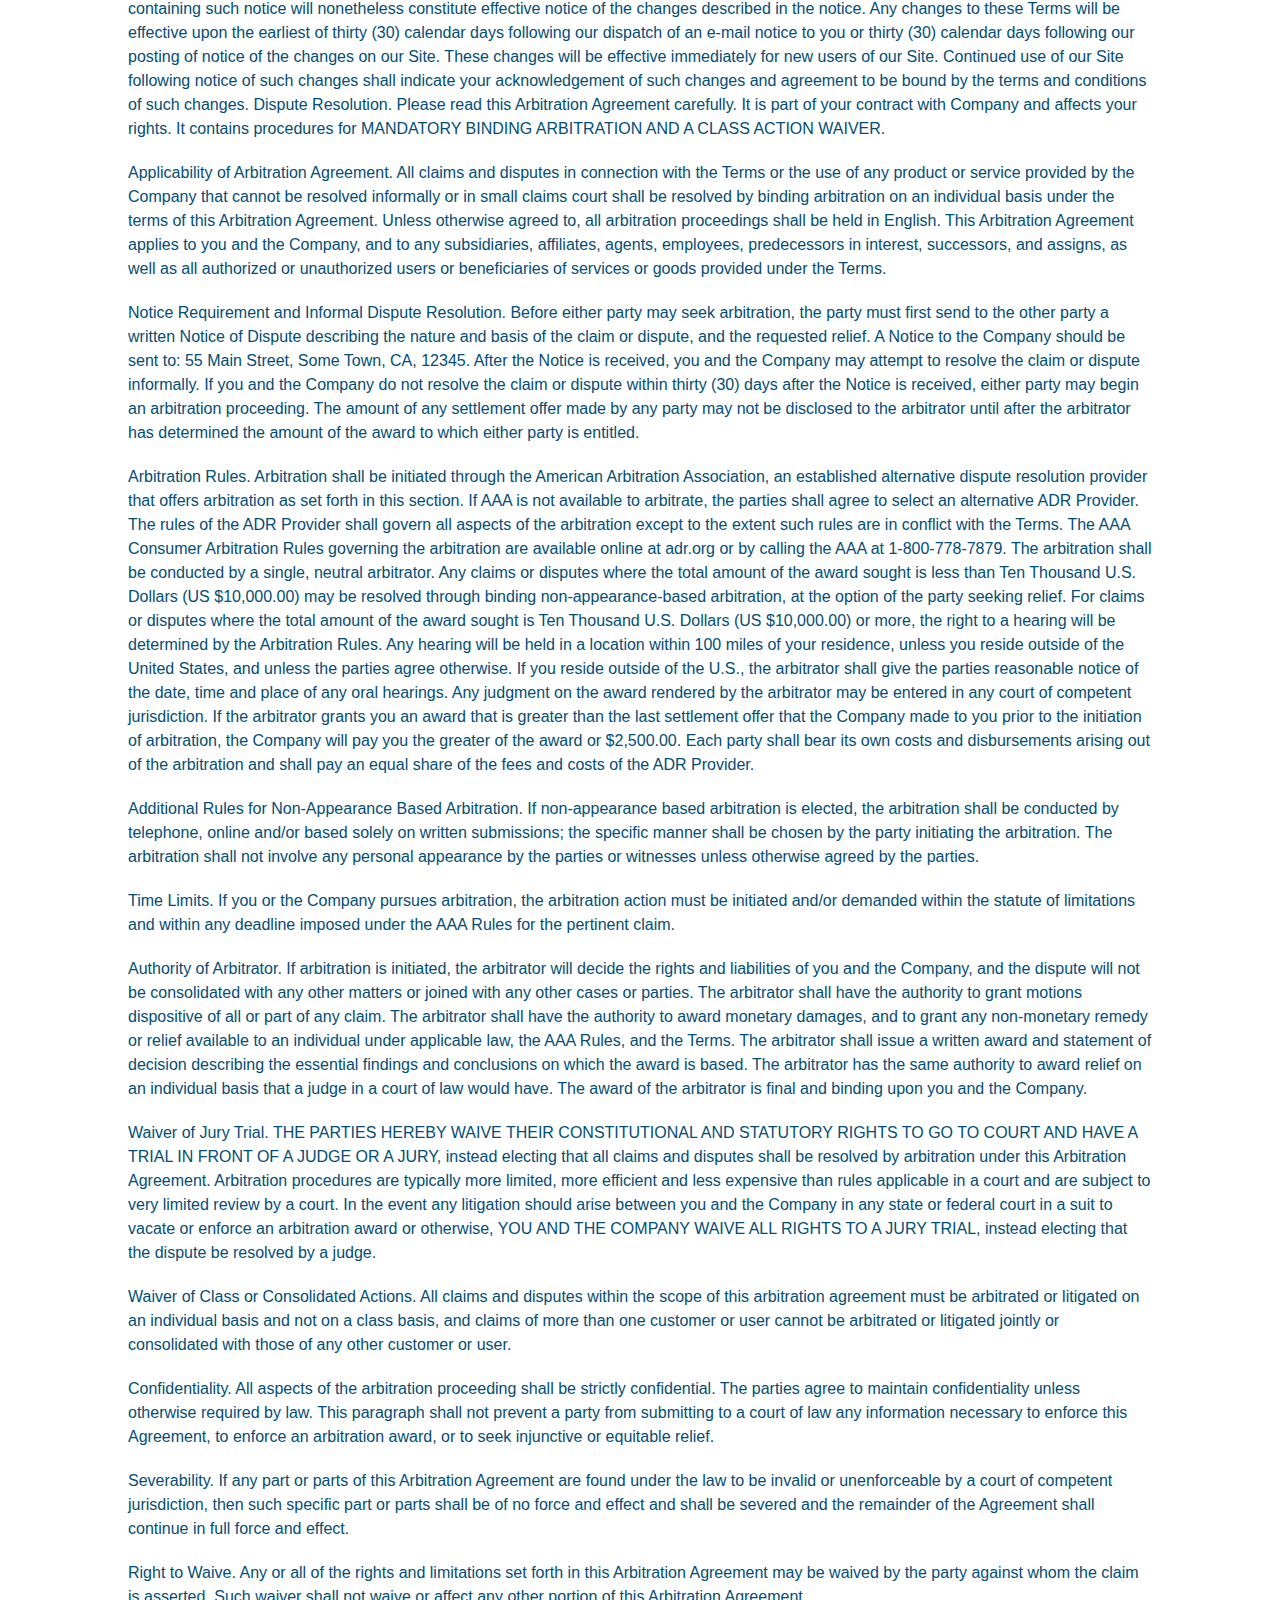
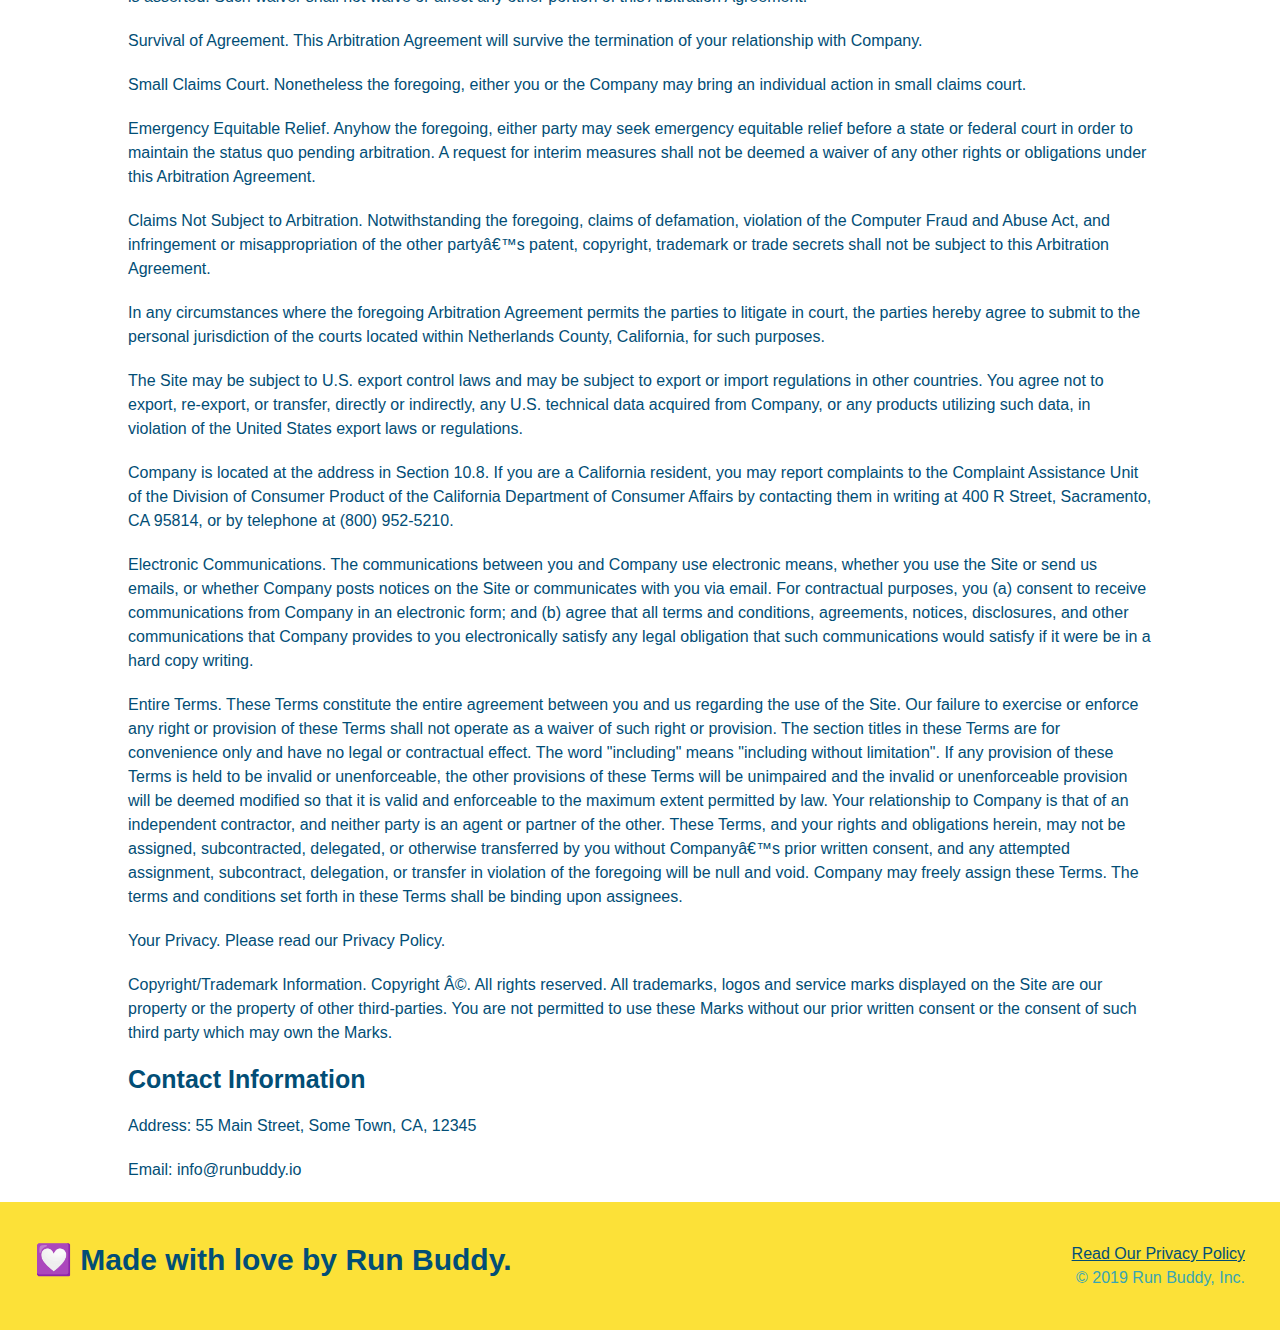
==== commit 30fc219f: "add meta tags and initial site style.css edits" ====
--- a/privacy-policy.html
+++ b/privacy-policy.html
@@ -1,7 +1,7 @@
 <!DOCTYPE html>
 <html lang="en">
     <head>
-        <meta charset="UTF-8" />
+        <meta charset="UTF-8" name="viewport" content="width=device-width, initial-scale=1.0" />
         <title>Privacy Policy - Run Buddy</title>
         <link rel="stylesheet" href="./assets/css/style.css" />
         <link rel="stylesheet" href="./assets/css/secondary-styles.css" />
--- a/assets/css/style.css
+++ b/assets/css/style.css
@@ -14,6 +14,9 @@
 header {
     padding: 20px 35px;
     background-color: #39a6b2;
+    display: flex;
+    justify-content: space-between;
+    flex-wrap: wrap;
 }
 
 header h1 {
@@ -21,7 +24,6 @@
     font-size: 36px;
     color: #fce138;
     margin: 0;
-    display: inline;
 }
 
 header a {
@@ -30,35 +32,39 @@
 }
 
 header nav {
-    float: right;
     margin: 7px 0;
 }
 
-header nav ul li {
-    display: inline;
+header nav ul {
+    display: flex;
+    flex-wrap: wrap;
+    justify-content: space-between;
+    align-items: center;
+    list-style: none;
 }
 
 header nav ul li a {
-    margin: 0 30px;
+    padding: 10px 15px;
     font-weight: lighter;
-    font-size: 22px;
+    font-size: 1.55vw;
 }
 
 footer {
     background: #fce138;
     width: 100%;
     padding: 40px 35px;
+    display: flex;
+    justify-content: space-between;
+    flex-wrap: wrap;
 }
 
 footer h2 {
-    display: inline;
     color: #024e76;
     font-size: 30px;
     margin: 0;
 }
 
 footer div {
-    float: right;
     line-height: 1.5;
     text-align: right;
 }
@@ -74,21 +80,21 @@
 /* Hero Style Start */
 .hero {
     background-image: url("../images/hero-bg.jpg");
-    height: 600px;
     background-size: cover;
     background-position: center;
-    position: relative;
+    display: flex;
+    justify-content: center;
+    flex-wrap: wrap;
+    align-items: flex-start;
 }
 
 .hero-form {
     border: solid 3px #024e76;
     background-color: #fce138;
     padding: 20px;
-    width: 500px;
-    color: #024e76;
-    position: absolute;
-    bottom: 120px;
-    right: 140px;
+    color: #024e76;
+    width: 40%;
+    margin: 3.5%;
 }
 
 .hero-form h3 {
@@ -121,11 +127,22 @@
     padding: 10px 20px;
     font-size: 16px;
 }
+
+.hero-cta {
+    width: 35%;
+    text-align: right;
+    margin: 3.5%;
+    color: #fff;
+    font-size: 18px;
+    line-height: 1.2;
+}
+
+.hero-cta h2 {
+    font-style: italic;
+    font-size: 55px;
+    color: #fce138;
+}
 /* Hero Style End */
-
-.intro {
-    text-align: center;
-}
 
 .intro p {
     line-height: 1.7;
@@ -133,20 +150,21 @@
     width: 80%;
     font-size: 20px;
     margin: 0 auto;
+    text-align: center;
 }
 
 .steps {
+    background: #fce138;
+}
+
+.section-title {
+    font-size: 48px;
+    color: #024e76;
+    border-bottom: 3px solid;
+    padding-bottom: 20px;
     text-align: center;
-    background: #fce138;
-}
-
-.section-title {
-    font-size: 55px;
-    color: #024e76;
-    margin-bottom: 35px;
-    padding: 0 100px 20px 100px;
-    display: inline-block;
-    border-bottom: 3px solid;
+    margin: 0 auto 35px auto;
+    width: 50%;
 }
   
 .primary-border {
@@ -157,67 +175,90 @@
     border-color: #39a6b2;
 }
 
-.steps div {
-    margin-bottom: 80px;
-}
-  
-.steps img {
-    width: 15%;
-    margin: 10px 0;
-}
-  
-.steps h3 {
+.step {
+    margin: 50px auto;
+    padding-bottom: 50px;
+    width: 80%;
+    border-bottom: 1px solid #39a6b2;
+    display: flex;
+    flex-wrap: wrap;
+    align-items: center;
+    justify-content: space-between;
+}
+
+.step h3 {
     color: #024e76;
     font-size: 46px;
-    margin-top: 10px;
-}
-  
-.steps p {
+    flex: 1 30%;
+}
+
+.step-info {
+    flex: 2 70%;
+    display: flex;
+    flex-wrap: wrap;
+    align-items: center;
+}
+
+.step-text {
+    flex: 12;
+}
+
+.step-text p {
     color: #39a6b2;
-    font-size: 23px;
-}
-
-.steps span {
-    font-size: 38px;
+    font-size: 18px;
+}
+
+.step-text h4 {
+    font-size: 26px;
+    line-height: 1.5;
+    color: #024e76;
+}
+
+.step-img {
+    flex: 1 12%;
+    margin-right: 20px;
+}
+
+.step-img img {
+    max-width: 100%;
 }
 
 .trainers {
-    text-align: center;
+    width: 100%;
+    margin: 0 auto;
+    display: flex;
+    flex-wrap: wrap;
+    justify-content: space-around;
 }
 
 .trainer {
-    width: 900px;
-    margin: 0 auto 30px auto;
+    margin: 20px;
     background: #024e76;
     color: #fce138;
-    overflow: auto;
+    flex: 1;
 }
   
 .trainer img {
-    width: 35%;
-    float: left;
+    width: 100%;
 }
 
 .trainer-bio {
-    padding: 35px;
-    float: left;
-    width: 65%;
+    padding: 25px;
+    line-height: 1.3;
 }
 
 .trainer-bio h3 {
-    font-size: 32px;
-    margin-bottom: 8px;
+    font-size: 28px;
 }
 
 .trainer-bio h4 {
     font-weight: lighter;
-    font-size: 26px;
-    margin-bottom: 25px
+    font-size: 22px;
+    margin-bottom: 15px;
 }
 
 .trainer-bio p {
     font-size: 17px;
-    line-height: 1.3;
 }
 
 .text-left {
@@ -226,29 +267,37 @@
 
 .text-right {
     text-align: right;
+}
+
+.flex-row {
+    display: flex;
 }
 
 /* Reach Out Styles Start */
 .contact {
     background-color: #024e76;
-    text-align: center;
 }
   
 .contact h2 {
     color: #fce138;
 }
 
+.contact-info {
+    display: flex;
+    justify-content: space-between;
+    flex-wrap: wrap;
+}
+
+.contact-info > * {
+    flex: 1;
+    margin: 15px;
+}
+
 .contact-info iframe {
-    width: 400px;
     height: 400px;
 }
 
 .contact-info div {
-    width: 410px;
-    display: inline-block;
-    vertical-align: top;
-    text-align: left;
-    margin: 30px 0 0 60px;
     color: white;
 }
 
@@ -260,7 +309,7 @@
 .contact-info p, .contact-info address {
     margin: 20px 0;
     line-height: 1.5;
-    font-size: 20px;
+    font-size: 16px;
     font-style: normal;
 }
 
@@ -268,4 +317,24 @@
     color: #fce138;
 }
 
+.contact-form input, .contact-form textarea {
+    border: 1px solid #024e76;
+    display: block;
+    padding: 7px 15px;
+    font-size: 16px;
+    color: #024e76;
+    width: 100%;
+    margin-bottom: 15px;
+    margin-top: 5px;
+}
+
+.contact-form button {
+    width: 100%;
+    border: none;
+    background: #fce138;
+    color: #024e76;
+    text-align: center;
+    padding: 15px 0;
+    font-size: 16px;
+}
 /* Reach Out Styles End */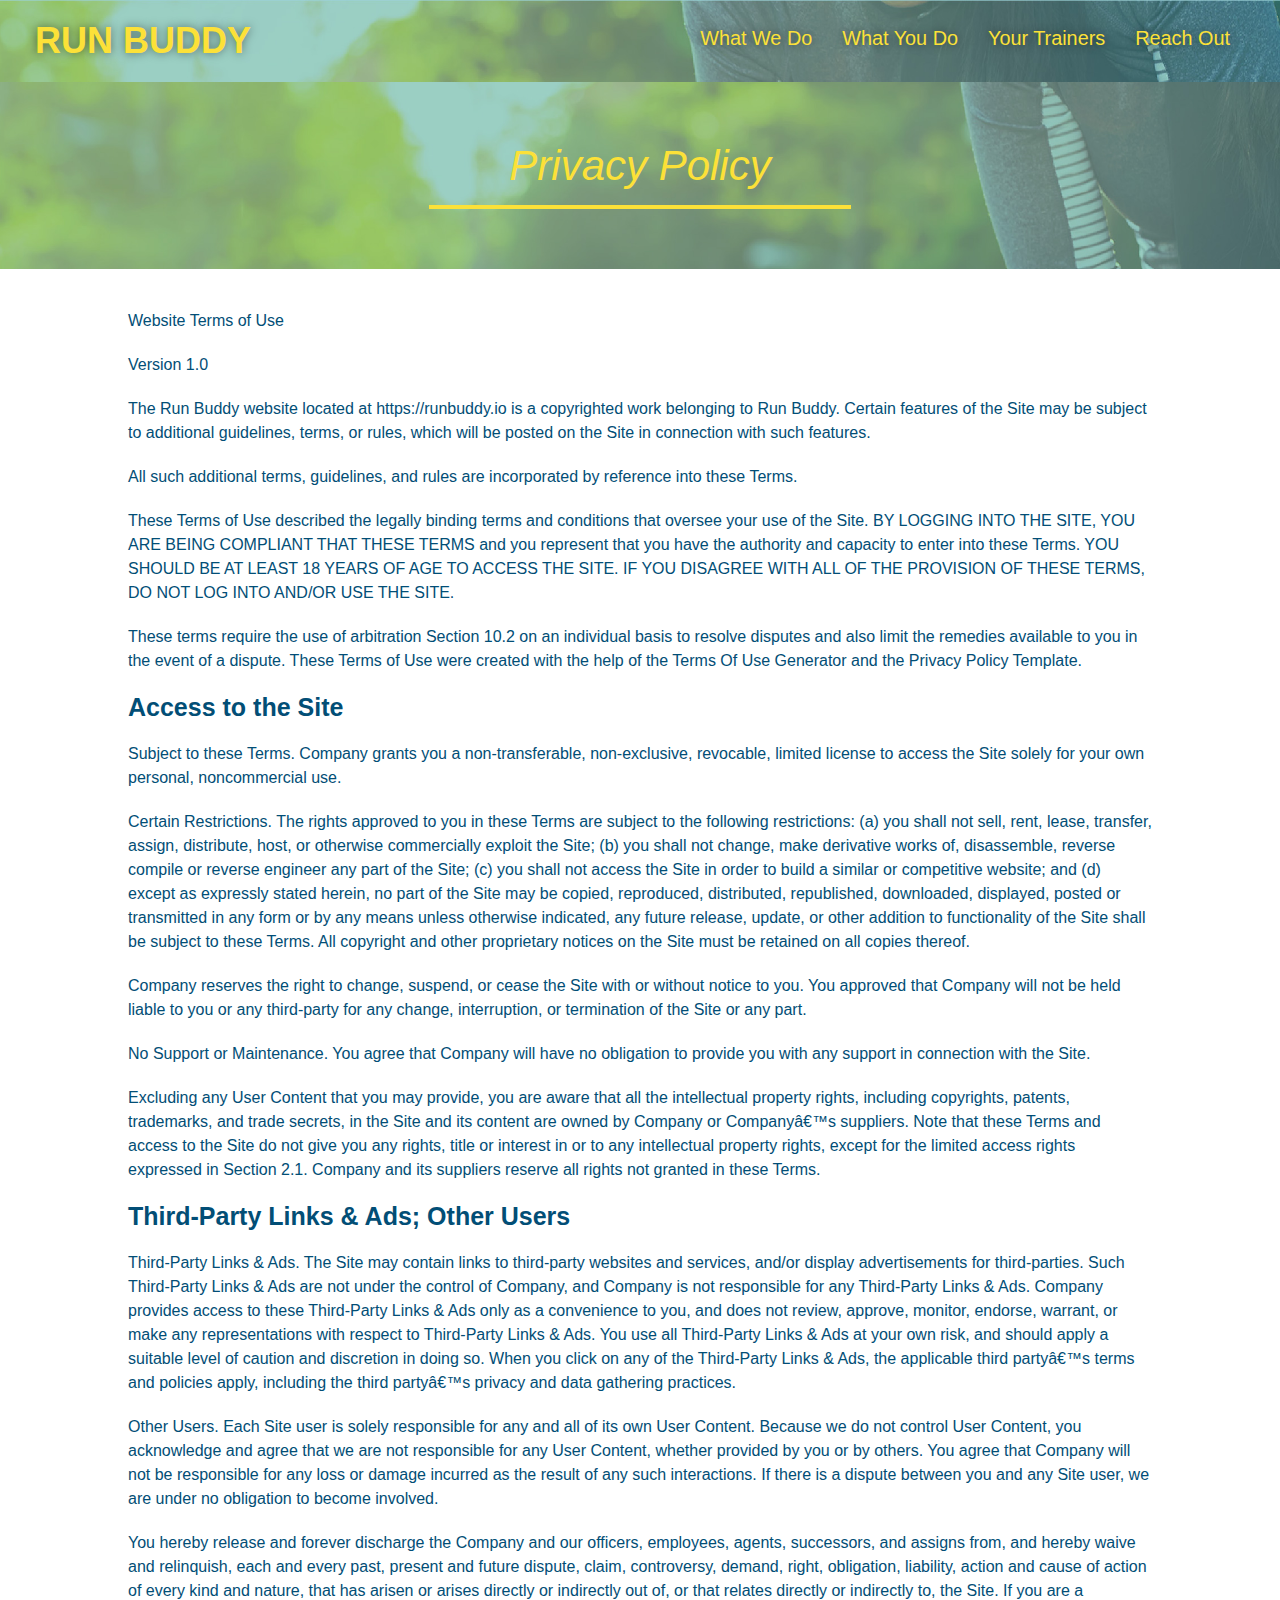
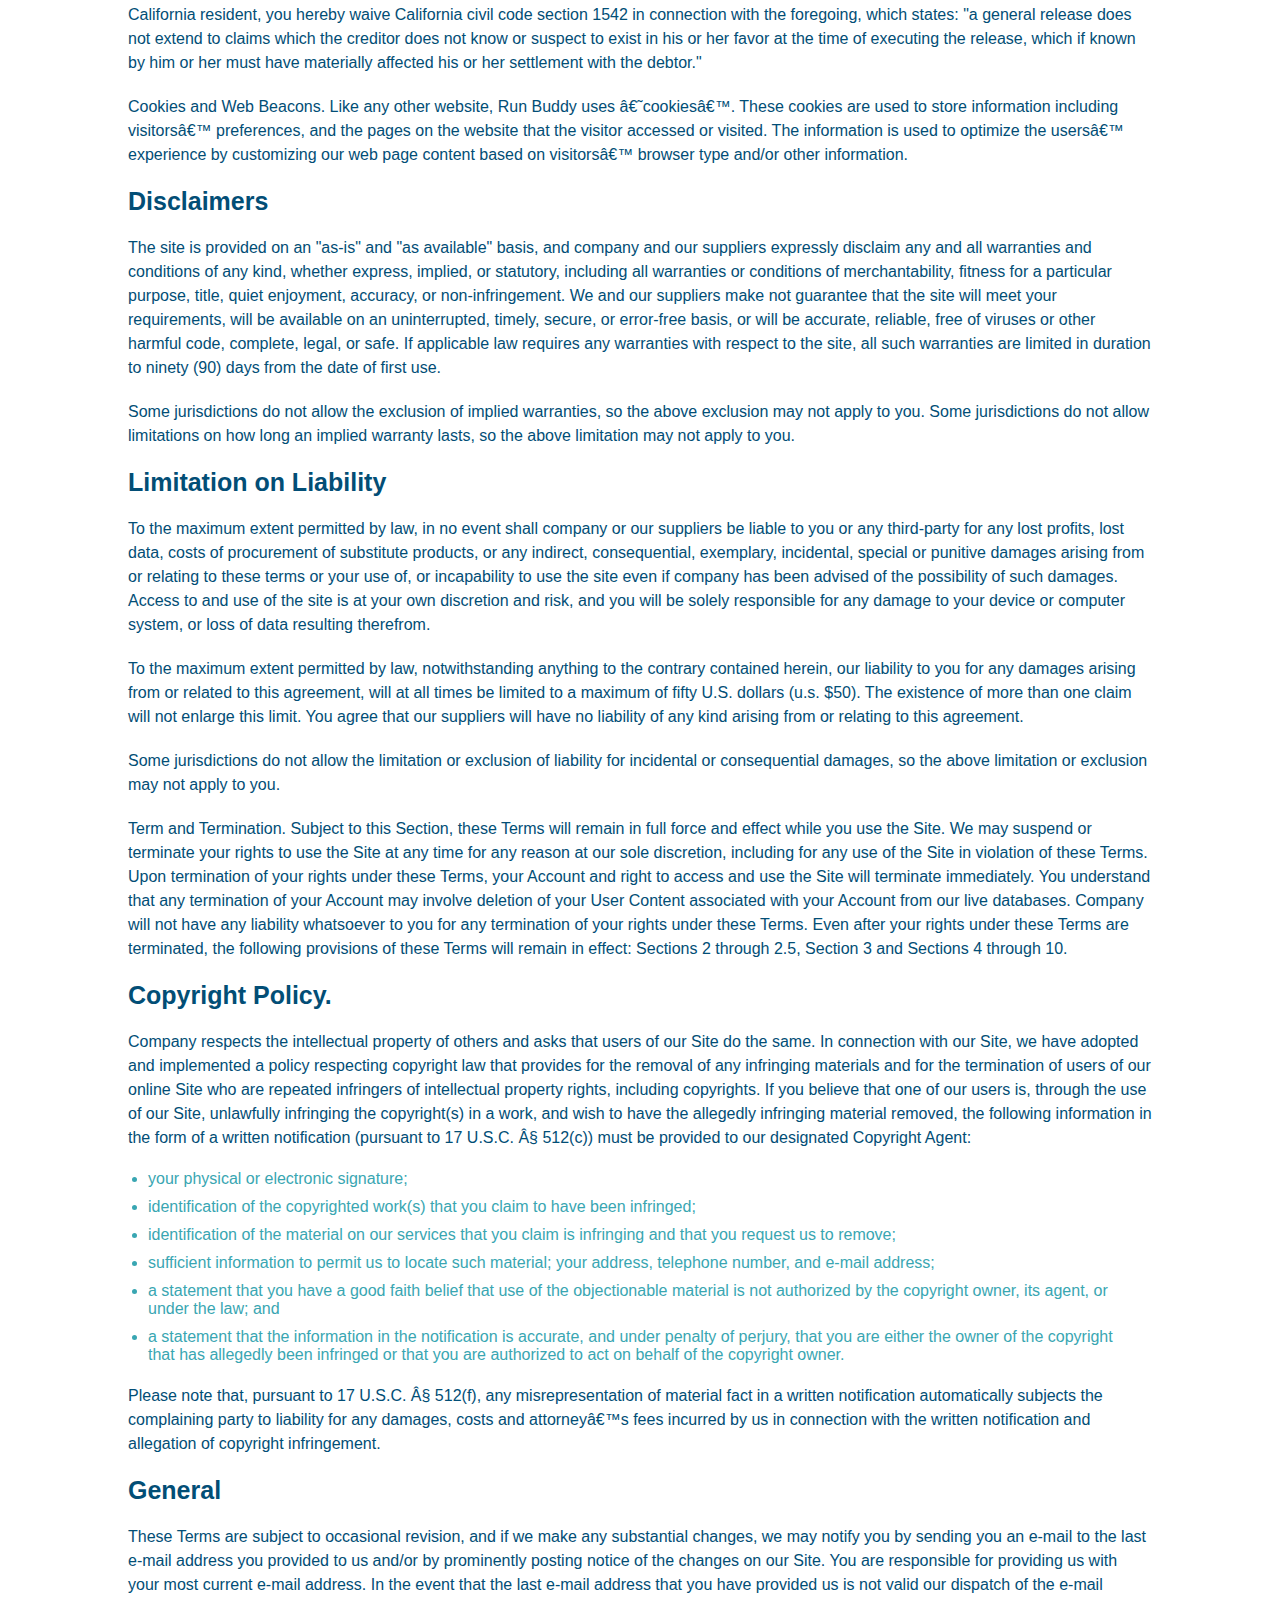
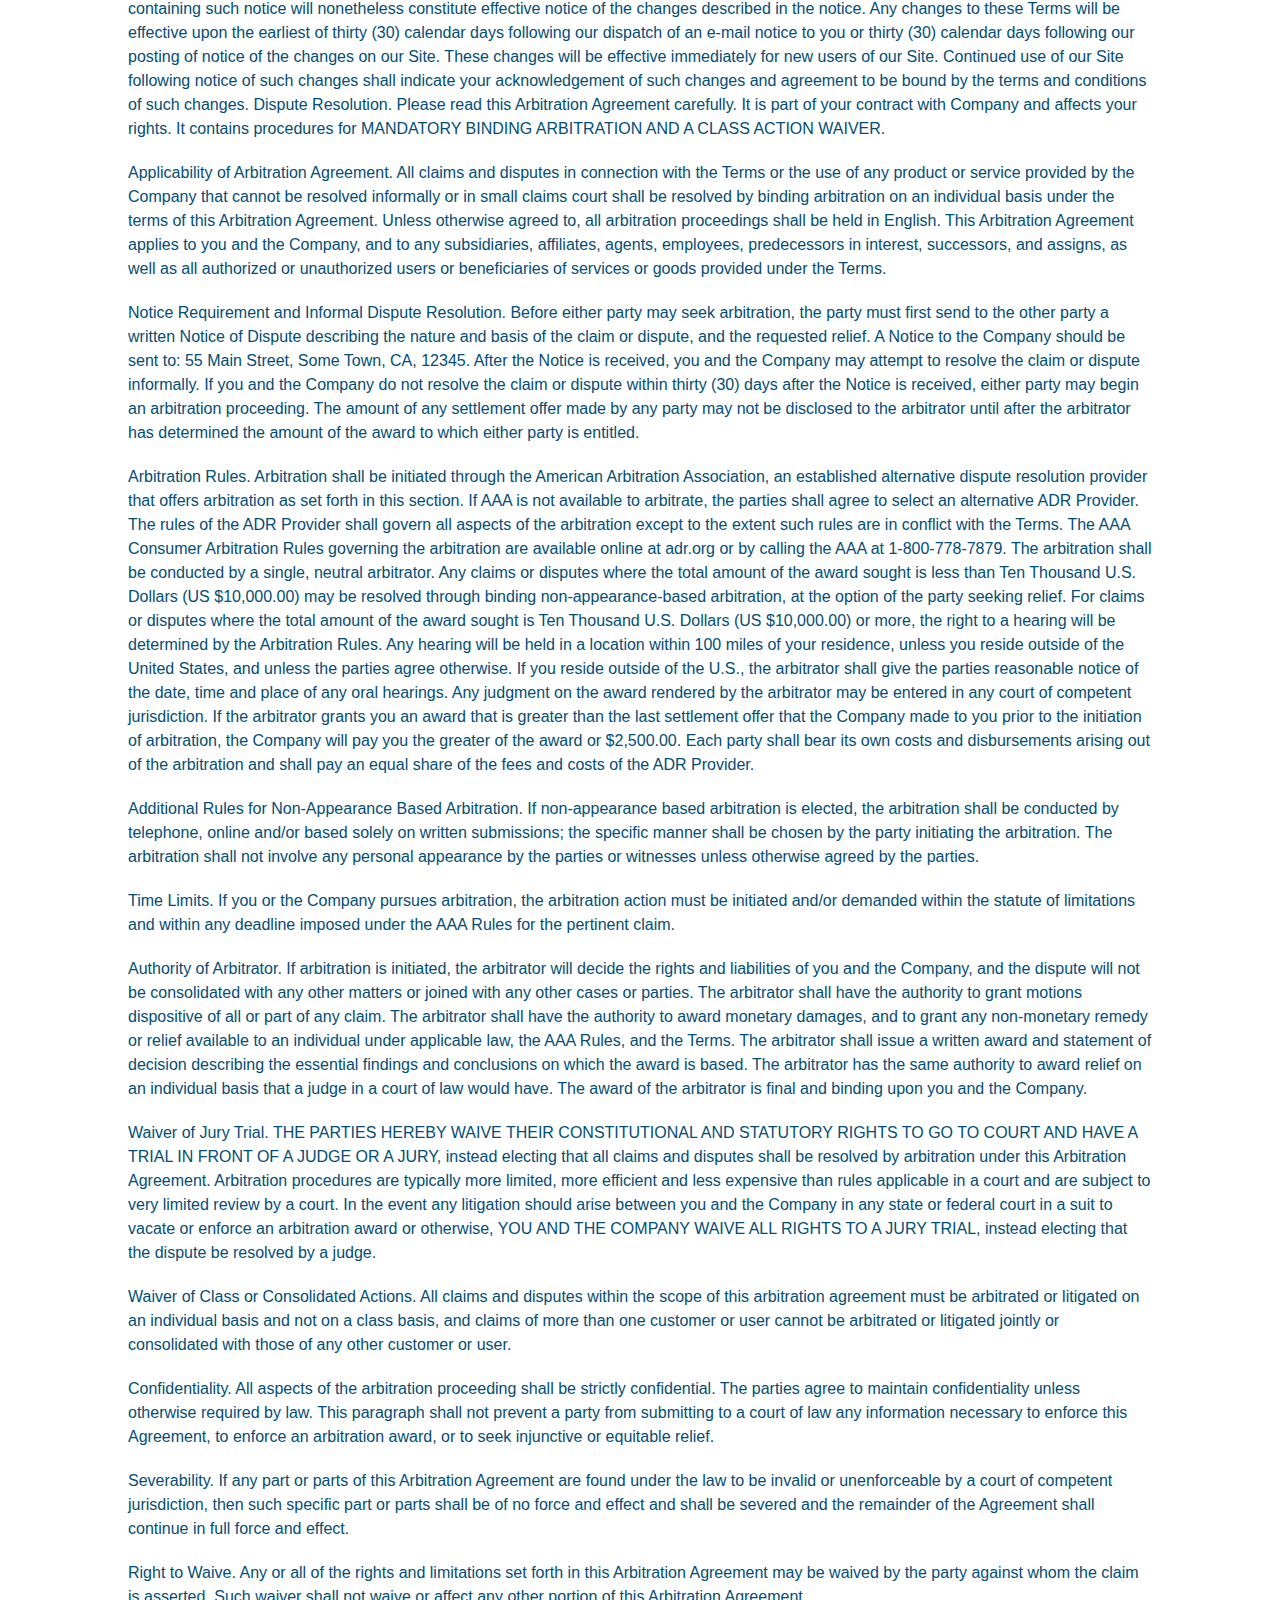
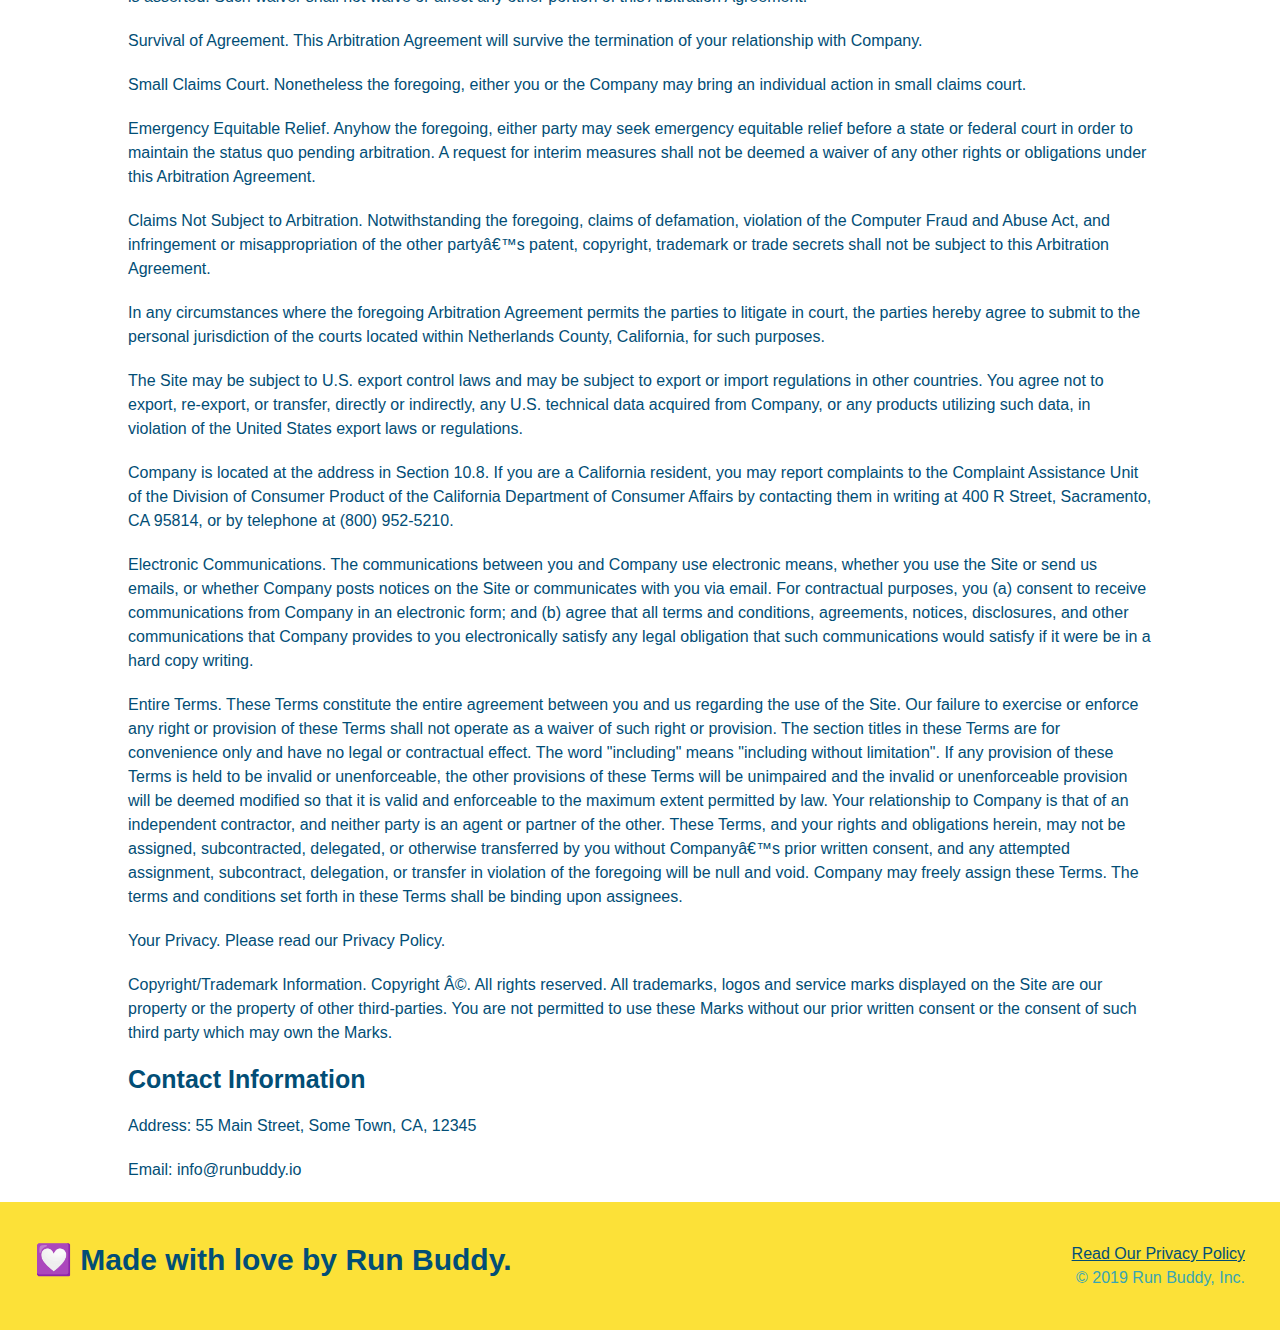
==== commit 0a292623: "fixed meta tags and css styling issues based on given code snapshot" ====
--- a/privacy-policy.html
+++ b/privacy-policy.html
@@ -1,7 +1,8 @@
 <!DOCTYPE html>
 <html lang="en">
     <head>
-        <meta charset="UTF-8" name="viewport" content="width=device-width, initial-scale=1.0" />
+        <meta charset="UTF-8" />
+        <meta name="viewport" content="width=device-width, initial-scale=1.0" />
         <title>Privacy Policy - Run Buddy</title>
         <link rel="stylesheet" href="./assets/css/style.css" />
         <link rel="stylesheet" href="./assets/css/secondary-styles.css" />
--- a/assets/css/style.css
+++ b/assets/css/style.css
@@ -17,6 +17,13 @@
     display: flex;
     justify-content: space-between;
     flex-wrap: wrap;
+    position: -webkit-sticky;
+    position: sticky;
+    top: 0;
+    background-image: url("../images/hero-bg.jpg");
+    background-size: cover;
+    background-attachment: fixed;
+    background-position: 80%;
 }
 
 header h1 {
@@ -24,6 +31,7 @@
     font-size: 36px;
     color: #fce138;
     margin: 0;
+    text-shadow: 0 0 10px rgba(0, 0, 0, 0.5);
 }
 
 header a {
@@ -47,6 +55,14 @@
     padding: 10px 15px;
     font-weight: lighter;
     font-size: 1.55vw;
+    text-shadow: 0 0 10px rgba(0, 0, 0, 0.5);
+}
+
+header nav ul li:hover {
+    background: #fce138;
+    color: #024e76;
+    border-radius: 15px;
+    text-shadow: none;
 }
 
 footer {
@@ -81,20 +97,23 @@
 .hero {
     background-image: url("../images/hero-bg.jpg");
     background-size: cover;
-    background-position: center;
     display: flex;
     justify-content: center;
     flex-wrap: wrap;
     align-items: flex-start;
+    background-attachment: fixed;
+    background-position: 80%;
 }
 
 .hero-form {
     border: solid 3px #024e76;
-    background-color: #fce138;
+    background-color: rgba(252, 225, 56, 0.8);
     padding: 20px;
     color: #024e76;
     width: 40%;
     margin: 3.5%;
+    box-shadow: 0 0 10px rgba(0, 0, 0, 0.5);
+    border-radius: 15px;
 }
 
 .hero-form h3 {
@@ -114,6 +133,13 @@
     color: #024e76;
     width: 100%;
     margin-bottom: 15px;
+    border-radius: 10px;
+    background-color: rgba(255,255,255, 0.75);
+}
+
+.form-input:focus {
+    background-color: rgba(255,255,255, 1);
+    outline: none;
 }
 
 .hero-form label {
@@ -126,6 +152,11 @@
     border: none;
     padding: 10px 20px;
     font-size: 16px;
+    border-radius: 10px;
+}
+
+.hero-form button:hover {
+    background-color: #39a6b2;
 }
 
 .hero-cta {
@@ -141,6 +172,7 @@
     font-style: italic;
     font-size: 55px;
     color: #fce138;
+    text-shadow: 0 0 10px rgba(0, 0, 0, 0.5);
 }
 /* Hero Style End */
 
@@ -179,11 +211,15 @@
     margin: 50px auto;
     padding-bottom: 50px;
     width: 80%;
-    border-bottom: 1px solid #39a6b2;
     display: flex;
     flex-wrap: wrap;
     align-items: center;
     justify-content: space-between;
+    border-bottom: 1px solid #39a6b2;
+}
+
+.step:last-child {
+    border-bottom: none;
 }
 
 .step h3 {
@@ -259,18 +295,6 @@
 
 .trainer-bio p {
     font-size: 17px;
-}
-
-.text-left {
-    text-align: left;
-}
-
-.text-right {
-    text-align: right;
-}
-
-.flex-row {
-    display: flex;
 }
 
 /* Reach Out Styles Start */
@@ -326,6 +350,13 @@
     width: 100%;
     margin-bottom: 15px;
     margin-top: 5px;
+    border-radius: 10px;
+    background-color: rgba(255,255,255, 0.75);
+}
+
+.contact-form input:focus, .contact-form textarea:focus {
+    background-color: rgba(255,255,255, 1);
+    outline: none;
 }
 
 .contact-form button {
@@ -336,5 +367,139 @@
     text-align: center;
     padding: 15px 0;
     font-size: 16px;
-}
-/* Reach Out Styles End */+    border-radius: 10px;
+}
+
+.contact-form button:hover {
+    color: #fce138;
+    background: #39a6b2;
+}
+
+/* Reach Out Styles End */
+
+.text-left {
+    text-align: left;
+}
+
+.text-right {
+    text-align: right;
+}
+
+.flex-row {
+    display: flex;
+}
+
+/* MEDIA QUERY FOR SMALL DESKTOP SCREENS AND SMALLER */
+@media screen and (max-width: 980px) {
+    /* this will be applied on any screen smaller than 980px */
+    header {
+        padding-bottom: 0;
+        justify-content: center;
+        position: relative;
+    }
+
+    header h1 {
+        width: 100%;
+        text-align: center;
+    }
+
+    header nav ul {
+        margin-top: 20px;
+        width: 100%;
+        justify-content: center;
+    }
+
+    header nav ul li a {
+        font-size: 20px;
+    }
+
+    footer h2, footer div {
+        text-align: center;
+        width: 100%;
+    }
+
+    .hero-cta, .hero-form {
+        width: 100%;
+    }
+
+    .hero-cta {
+        text-align: center;
+    }
+
+    .section-title {
+        width: 80%;
+    }
+
+    .trainer {
+        flex: 0 70%;
+    }
+
+    .contact-info iframe {
+        flex: 1 100%;
+    }
+}
+
+/* MEDIA QUERY FOR TABLETS AND SMALLER */
+@media screen and (max-width: 768px) {
+    /* this will be applied on any screen between 768px and 575px */
+    section {
+        padding: 30px 15px;
+    }
+
+    .step h3 {
+        flex: 1 100%;
+        text-align: center;
+    }
+
+    .step-info {
+        flex: 2 100%;
+        text-align: center;
+        justify-content: center;
+    }
+
+    .step-img {
+        flex: 0 32%;
+        margin-right: 0;
+        margin-top: 15px;
+        margin-bottom: 15px;
+    }
+
+    .step-text {
+        flex: 100%;
+    }
+
+    .trainer-bio h3, .trainer-bio h4 {
+        display: block;
+    }
+}
+/* MEDIA QUERY FOR MOBILE PHONES AND SMALLER */
+@media screen and (max-width: 575px) {
+    /* this will be applied on any screen smaller than 575px */
+    .hero-form button {
+        width: 100%;
+    }
+
+    .section-title {
+        width: 95%;
+    }
+
+    .intro p {
+        width: 100%;
+    }
+
+    .trainer {
+        flex: 0 100%;
+    }
+
+    .contact-info {
+        text-align: center;
+    }
+
+    .contact-info > * {
+        flex: 0 100%;
+    }
+
+    .contact-form {
+        order: 3;
+    }
+}